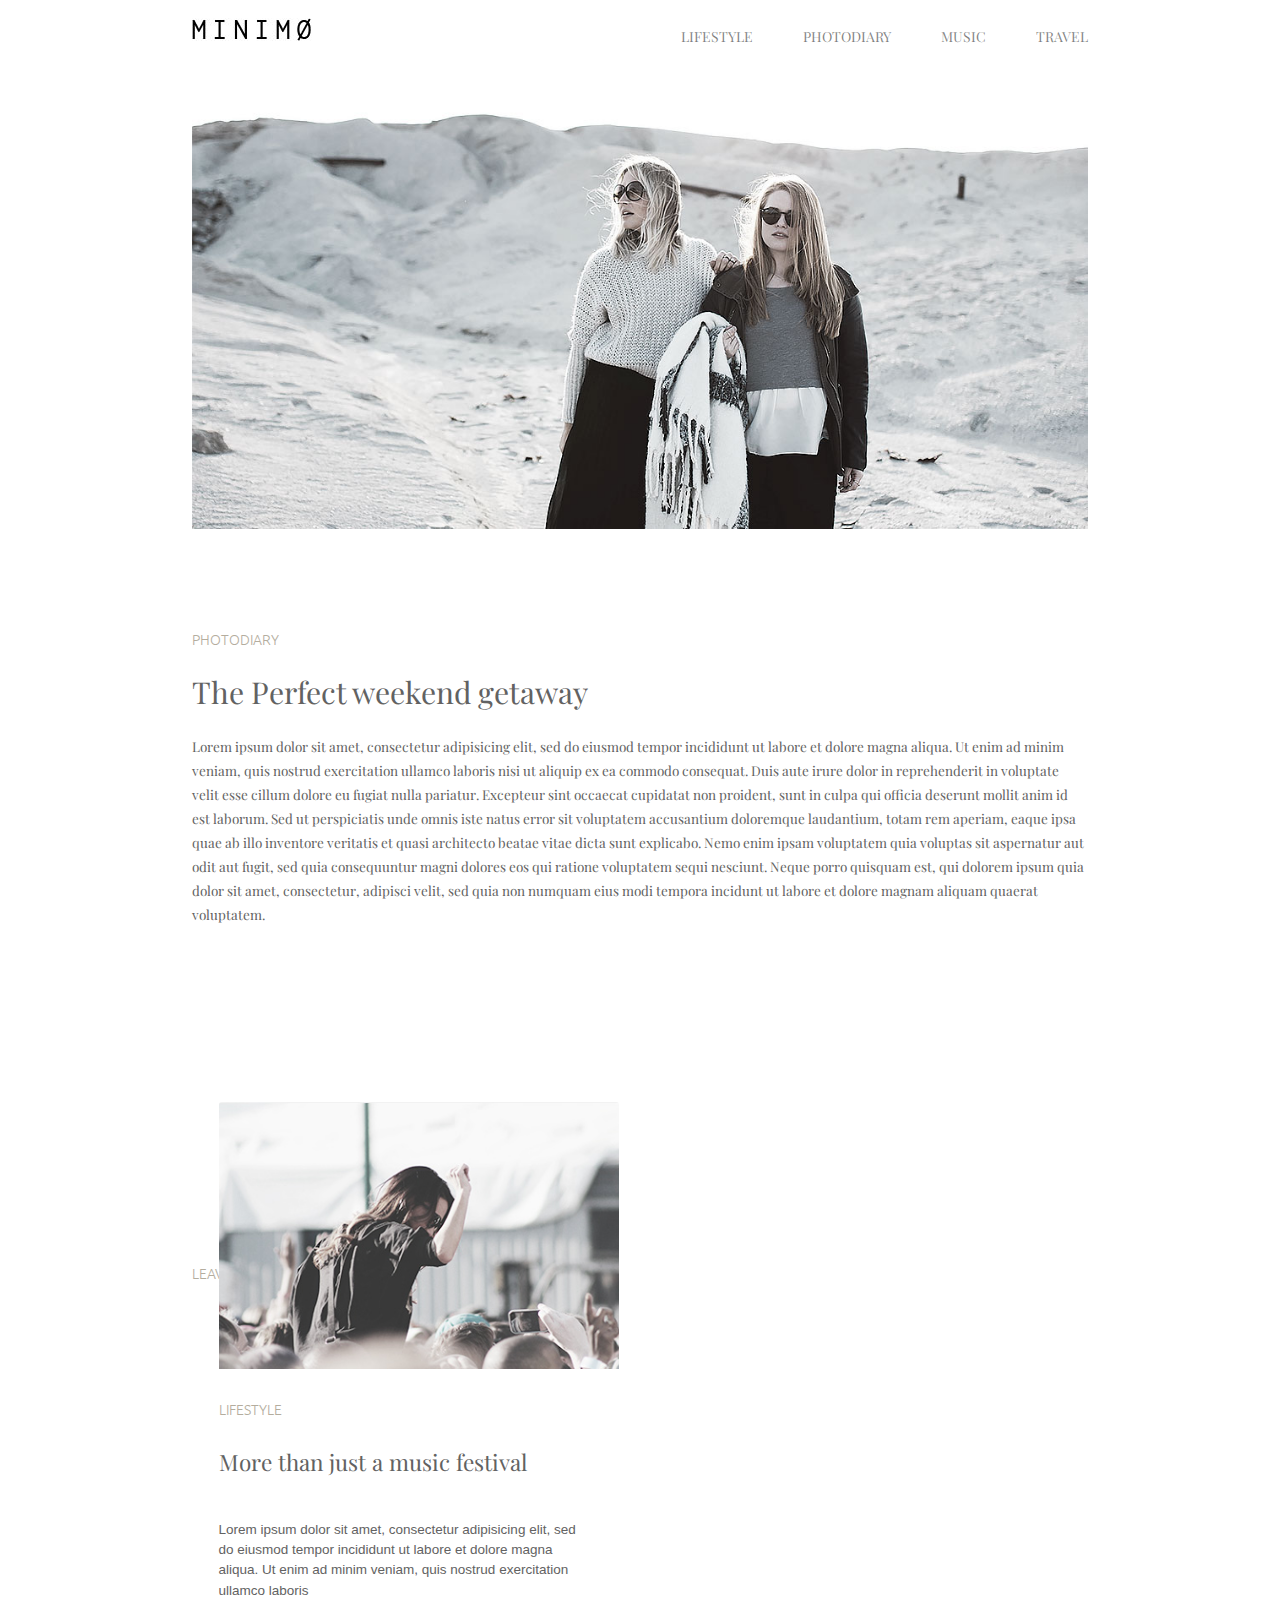
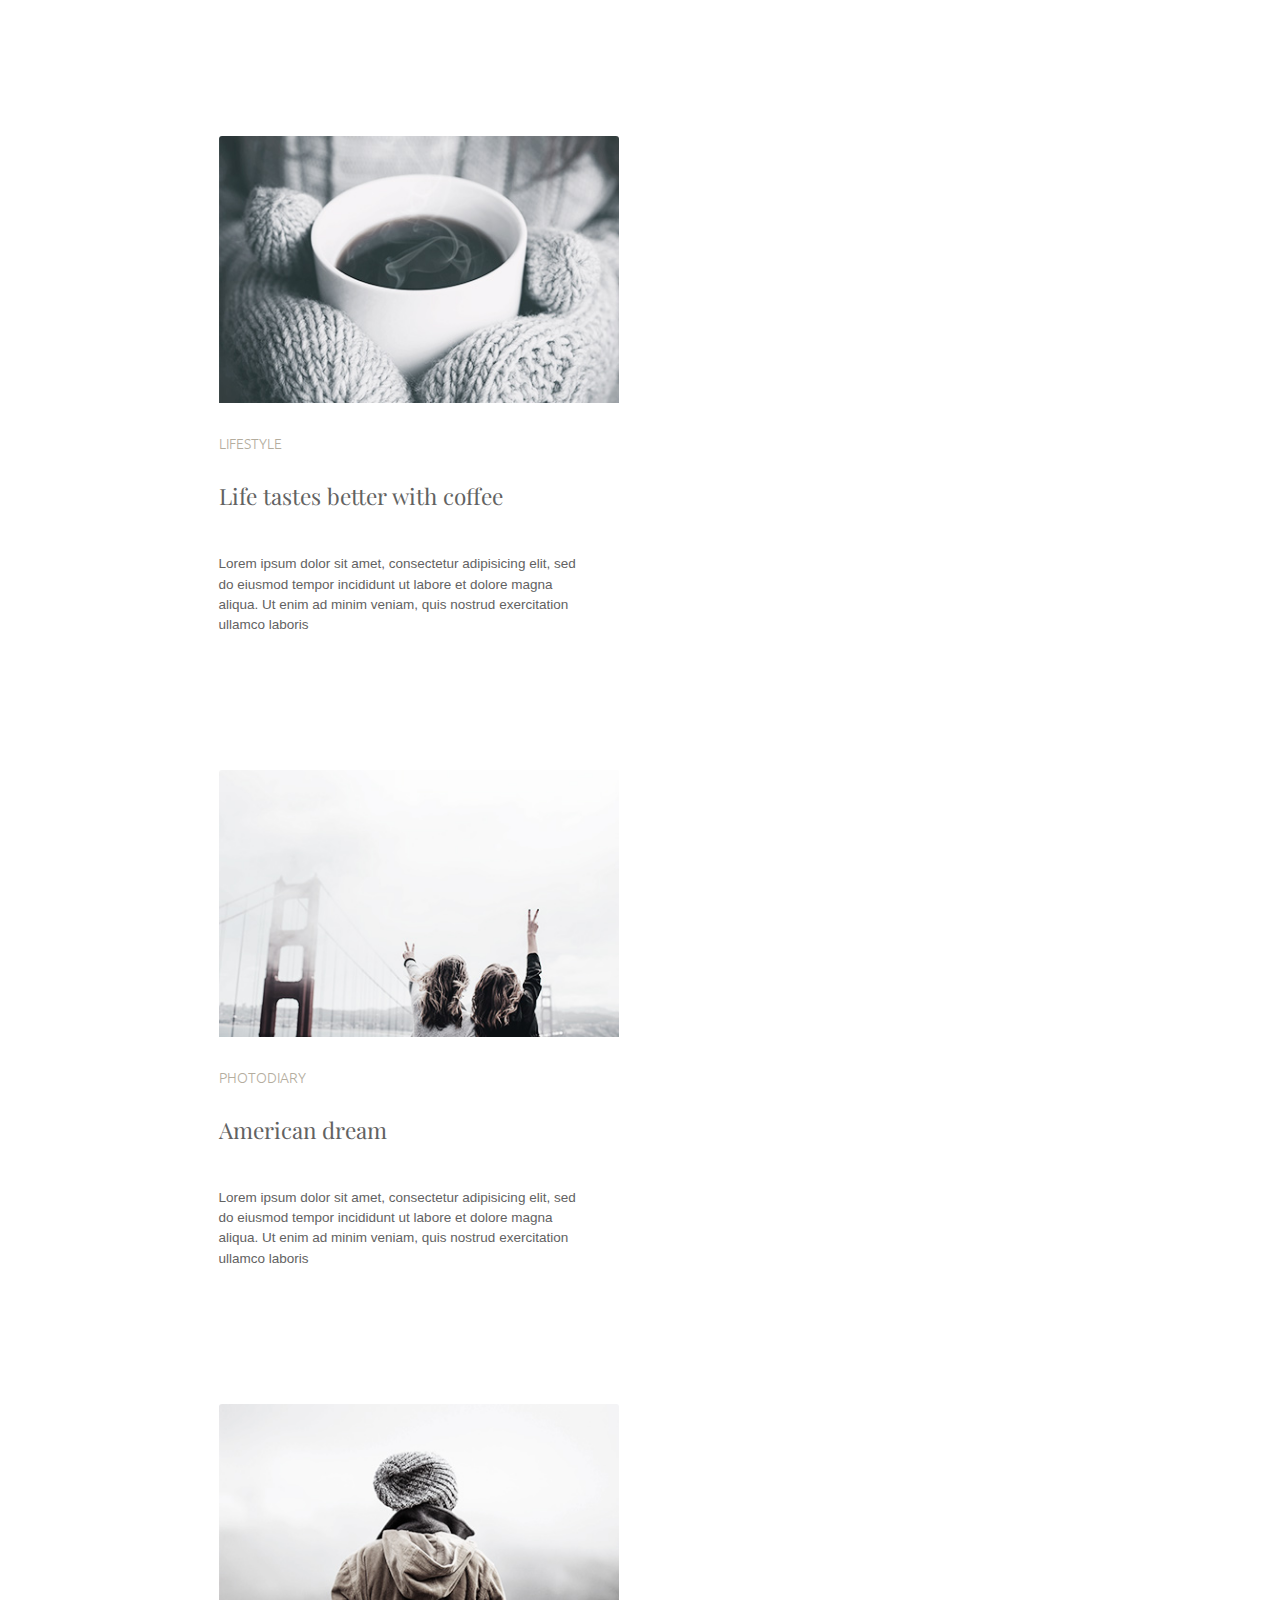
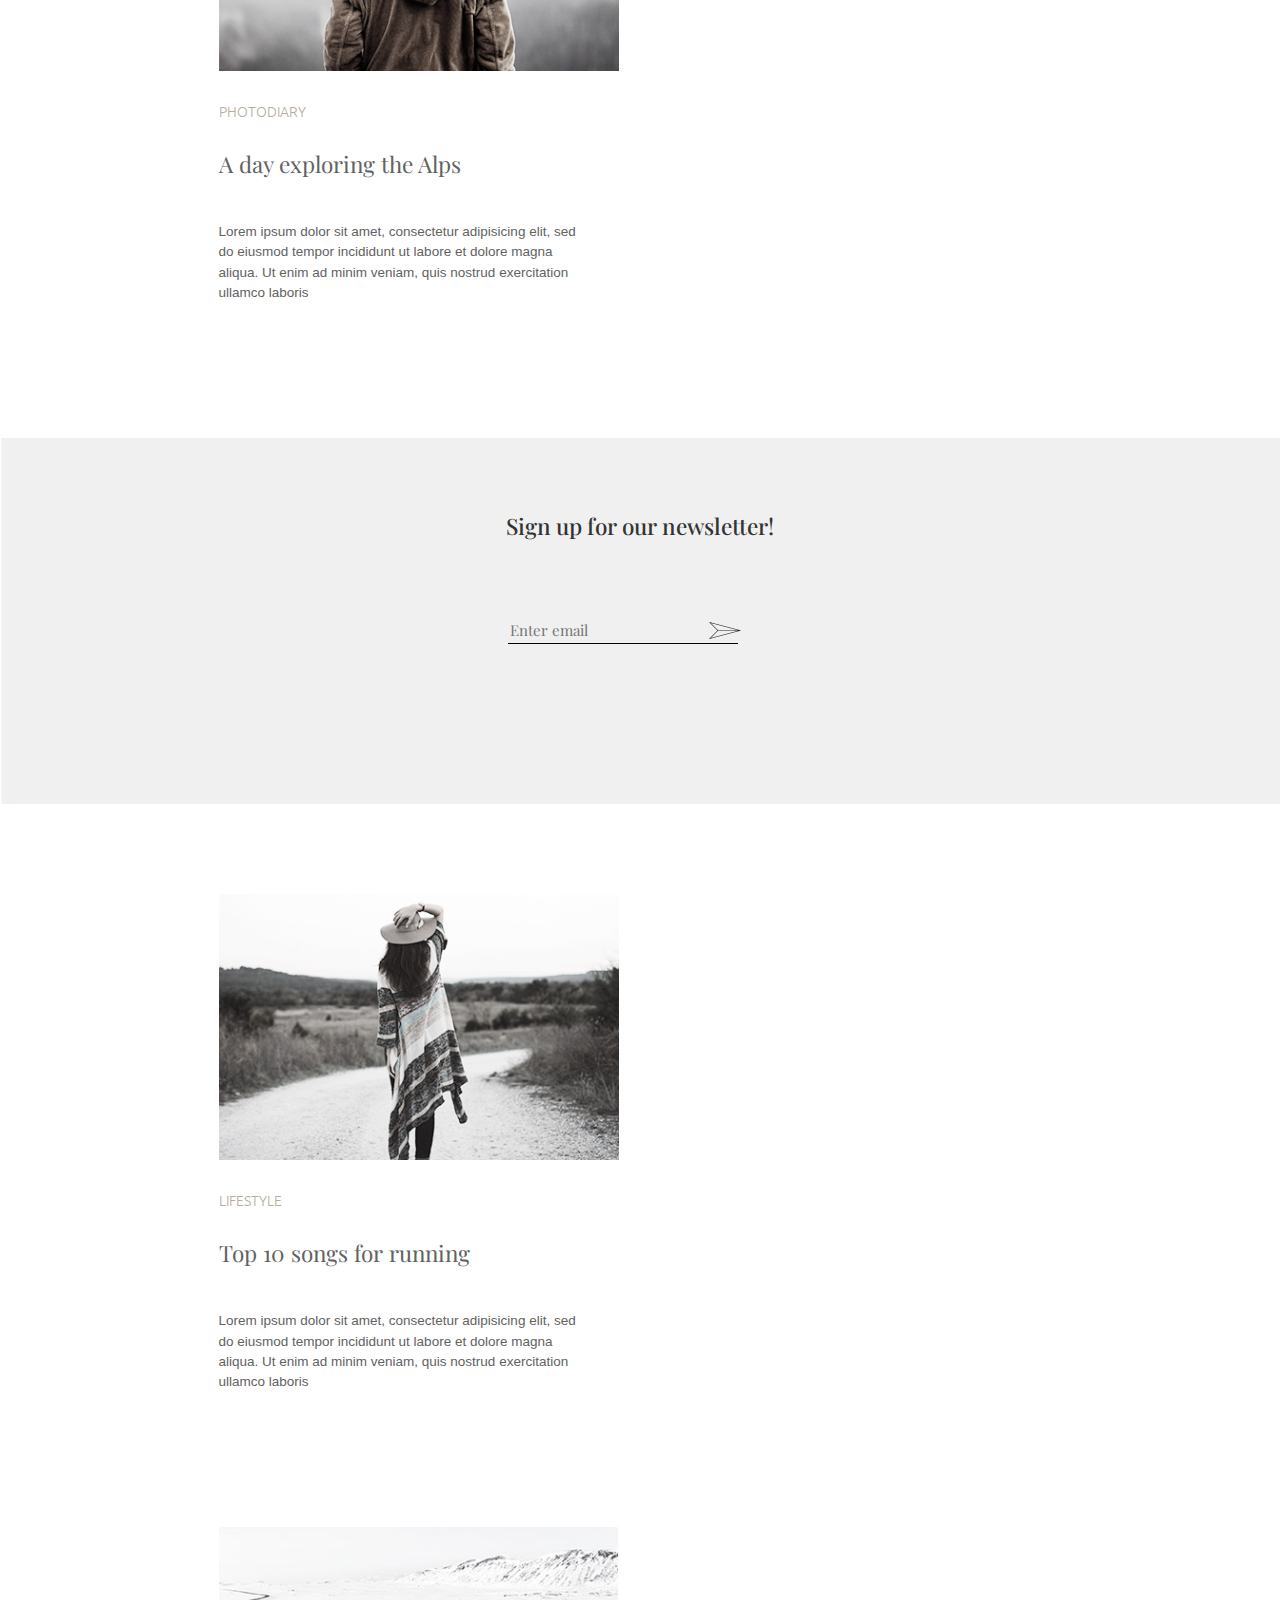
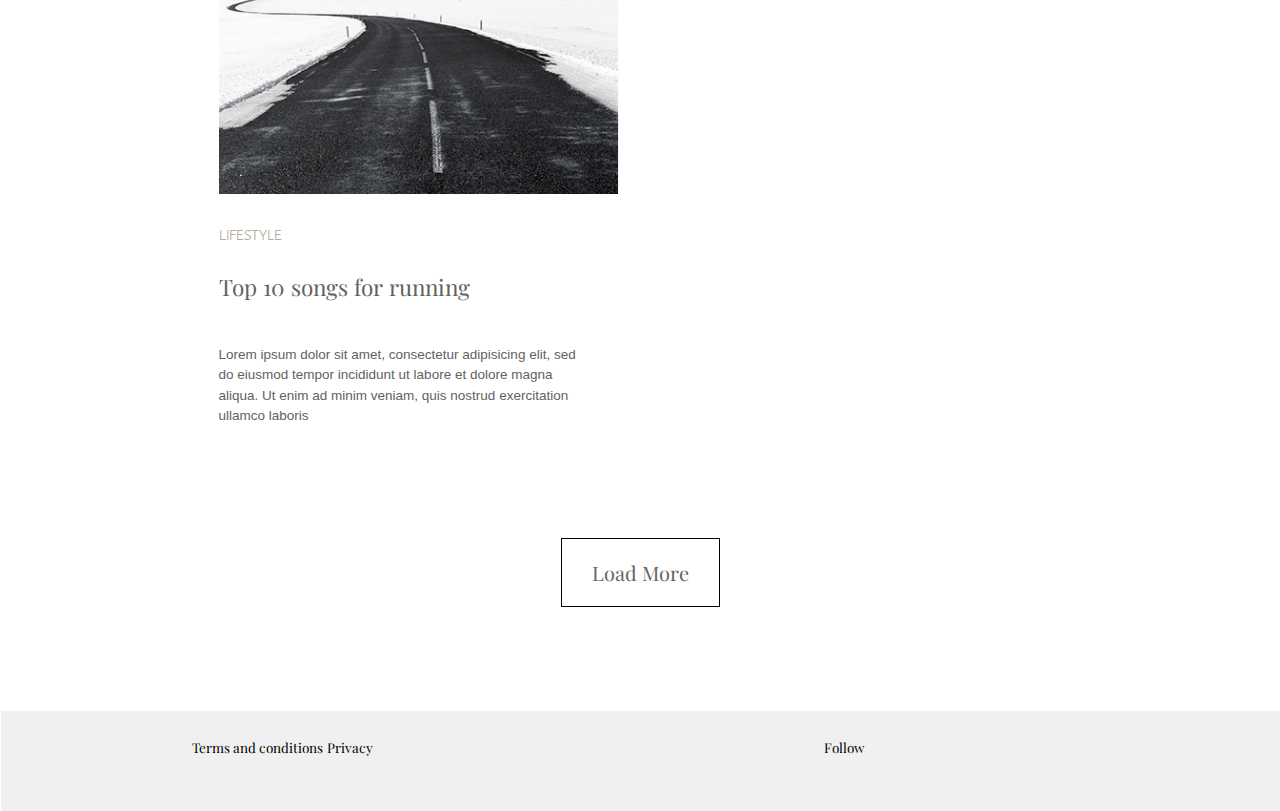
==== index.html @ e14ecf73 "minimo" ====
<!DOCTYPE>
<html>
 <head>
  <meta http-equiv="Content-Type" content="text/html; charset=utf-8">
  <meta name="viewport" content="width=device-width, initial-scale=1, user-scalable=no">
  <link rel="stylesheet" href="https://stackpath.bootstrapcdn.com/bootstrap/4.3.1/css/bootstrap.min.css" integrity="sha384-ggOyR0iXCbMQv3Xipma34MD+dH/1fQ784/j6cY/iJTQUOhcWr7x9JvoRxT2MZw1T" crossorigin="anonymous">
  <link href="https://fonts.googleapis.com/css?family=Inconsolata:400,700|Playfair+Display:400,400i,700,900|Ubuntu:400,700&display=swap&subset=latin-ext" rel="stylesheet">
  <link rel="stylesheet" href="https://use.fontawesome.com/releases/v5.3.1/css/all.css" integrity="sha384-mzrmE5qonljUremFsqc01SB46JvROS7bZs3IO2EmfFsd15uHvIt+Y8vEf7N7fWAU" crossorigin="anonymous">
  <link rel="stylesheet" href="minimo.css" type="text/css">
  <title>MINIMO</title>
 </head>
 <body>
	<!--===================================  -->
	<!-- NAVBAR -->
	<!--===================================  -->
 <div class="container">
	<nav class="navbar navbar-expand-lg navbar-light">
		<a href="./index.html"><img src="images/logo.jpg" class="logo"></a>
		<button class="navbar-toggler" type="button" data-toggle="collapse" data-target="#navbarSupportedContent" aria-controls="navbarSupportedContent" aria-expanded="false" aria-label="Toggle navigation">
			<span class="navbar-toggler-icon"></span>
		</button>	
		<div class="collapse navbar-collapse  justify-content-end" id="navbarSupportedContent">
			<ul class="navbar-nav">
				<li class="nav-item">
					<a class="nav-link" href="./post.html">Lifestyle</a>
				</li>
				<li class="nav-item">
					<a class="nav-link" href="#">Photodiary</a>
				</li>
				<li class="nav-item">
					<a class="nav-link" href="#">Music</a>
				</li>
				<li class="nav-item">
					<a class="nav-link" href="#">Travel</a>
				</li>
			</ul>
		</div>
	</nav>
</div>

 	<!--===================================  -->
	<!-- MAIN ARTICLE -->
	<!--===================================  -->
	<div class="container">
		<img src="images/intro.jpg" id="introImage">
	 <div class="row">
		<div class="col-lg-12">
			<div class="article_link">
					<a href="#" >photodiary</a>
			</div>
			<div>
				<h2>The Perfect weekend getaway</h2>
			<br>
			<p class="article_content text-break">Lorem ipsum dolor sit amet, consectetur adipisicing elit, sed do eiusmod tempor incididunt ut labore et dolore magna aliqua. Ut enim ad minim veniam, quis nostrud exercitation ullamco laboris nisi ut aliquip ex ea commodo consequat. Duis aute irure dolor in reprehenderit in voluptate velit esse cillum dolore eu fugiat nulla pariatur. Excepteur sint occaecat cupidatat non proident, sunt in culpa qui officia deserunt mollit anim id est laborum. Sed ut perspiciatis unde omnis iste natus error sit voluptatem accusantium doloremque laudantium, totam rem aperiam, eaque ipsa quae ab illo inventore veritatis et quasi architecto beatae vitae dicta sunt explicabo. Nemo enim ipsam voluptatem quia voluptas sit aspernatur aut odit aut fugit, sed quia consequuntur magni dolores eos qui ratione voluptatem sequi nesciunt. Neque porro quisquam est, qui dolorem ipsum quia dolor sit amet, consectetur, adipisci velit, sed quia non numquam eius modi tempora incidunt ut labore et dolore magnam aliquam quaerat voluptatem.</p>
			</div>
			<div id="commentLink">
				<a href="#" class="article_link">Leave a comment</a>
			</div>
		</div>
	 </div>

		<!--===================================  -->
		<!-- CARDS ROW 1-->
		<!--===================================  -->
		<div class="row">
		<div class="col-md-6 col-sm-12 col-xs-12">
			<div class="card" style="width: 25rem;">
			  <img src="images/1.jpg" class="card-img-top" alt="...">
			  <div class="card-body">
				<a href="#" class="card_link">Lifestyle</a>
				<h5 class="card-title">More than just a music festival </h5>
				<p class="card-text">Lorem ipsum dolor sit amet, consectetur adipisicing elit, sed do eiusmod tempor incididunt ut labore et dolore magna aliqua. Ut enim ad minim veniam, quis nostrud exercitation ullamco laboris</p> 
			  </div>
			</div>
		</div>
		
		<div class="col-md-6 col-sm-12 col-xs-12">
			<div class="card" style="width: 25rem;">
				<img src="images/2.jpg" class="card-img-top" alt="...">
				<div class="card-body">
					<a href="#" class="card_link">lifestyle</a>
					<h5 class="card-title">Life tastes better with coffee </h5>
					<p class="card-text">Lorem ipsum dolor sit amet, consectetur adipisicing elit, sed do eiusmod tempor incididunt ut labore et dolore magna aliqua. Ut enim ad minim veniam, quis nostrud exercitation ullamco laboris</p> 
			  </div>
			</div>
		</div>
		
		<div class="col-md-6 col-sm-12 col-xs-12">
			<div class="card" style="width: 25rem;">
			  <img src="images/3.jpg" class="card-img-top" alt="...">
			  <div class="card-body">
				<a href="#" class="card_link">Photodiary</a>
				<h5 class="card-title">American dream</h5>
				<p class="card-text">Lorem ipsum dolor sit amet, consectetur adipisicing elit, sed do eiusmod tempor incididunt ut labore et dolore magna aliqua. Ut enim ad minim veniam, quis nostrud exercitation ullamco laboris</p> 
			  </div>
			</div>
		</div>
		
		<div class="col-md-6 col-sm-12 col-xs-12">
			<div class="card" style="width: 25rem;">
				<img src="images/4.jpg" class="card-img-top" alt="...">
				<div class="card-body">
					<a href="#" class="card_link">Photodiary</a>
					<h5 class="card-title">A day exploring the Alps </h5>
					<p class="card-text">Lorem ipsum dolor sit amet, consectetur adipisicing elit, sed do eiusmod tempor incididunt ut labore et dolore magna aliqua. Ut enim ad minim veniam, quis nostrud exercitation ullamco laboris</p> 
			  </div>
			</div>
		</div>
	 </div>
	</div>

	<!--===================================  -->
	<!-- NEWSLETTER -->
	<!--===================================  -->
	<div class="after_card">
		<div class="container">
				<h3>Sign up for our newsletter!</h3>
				<form action="">
					<input type="email" class="form-sign-up" aria-describedby="emailHelp" placeholder="Enter email">
					<button></button>
				</form>
			</div>
		</div>
	</div>

	<!--===================================  -->
	<!-- CARDS ROW 2 -->
	<!--===================================  -->
	<div class="container">
		<div class="row">
			<div class="col-md-6 col-sm-12">
					<div class="card" style="width: 25rem;">
						<img src="images/5.jpg" class="card-img-top" alt="...">
						<div class="card-body">
							<a href="#" class="card_link">Lifestyle</a>
							<h5 class="card-title">Top 10 songs for running </h5>
							<p class="card-text">Lorem ipsum dolor sit amet, consectetur adipisicing elit, sed do eiusmod tempor incididunt ut labore et dolore magna aliqua. Ut enim ad minim veniam, quis nostrud exercitation ullamco laboris</p> 
						</div>
					</div>
			</div>

			<div class="col-md-6 col-sm-12">
					<div class="card" style="width: 25rem;">
						<img src="images/6.jpg" class="card-img-top" alt="...">
						<div class="card-body">
							<a href="#" class="card_link">Lifestyle</a>
							<h5 class="card-title">Top 10 songs for running </h5>
							<p class="card-text">Lorem ipsum dolor sit amet, consectetur adipisicing elit, sed do eiusmod tempor incididunt ut labore et dolore magna aliqua. Ut enim ad minim veniam, quis nostrud exercitation ullamco laboris</p> 
						</div>
					</div>
			</div>
		</div>
		<div class="load-more-btn">
				<a href="#">Load More</a>
		</div>
	</div>

	<!--===================================  -->
	<!-- FOOTER -->
	<!--===================================  -->
	<footer>
		<div class="container d-flex justify-content-between">
			<div class="terms-info d-flex align-items-baseline justify-content-start">
					<ul>
						<li><a href="#" class="footer-link">Terms and conditions</a></li>
						<li><a href="#" class="footer-link">Privacy</a></li>
					</ul>
			</div>
			<div class="social-media d-flex align-items-baseline justify-content-center">
				<p class="mr-3">Follow</p>
				<ul>
					<li>
						<a href="#" class="footer-link mr-2">
							<i class="fab fa-facebook-f"></i>
						</a>
					</li>
					<li>
						<a href="#" class="footer-link mr-2">
							<i class="fab fa-twitter"></i>
						</a>
					</li>
					<li>
						<a href="#" class="footer-link">
							<i class="fab fa-instagram"></i>
						</a>
					</li>
				</ul>
			</div>
		</div>
	</footer>
	<script src="https://code.jquery.com/jquery-3.3.1.slim.min.js" integrity="sha384-q8i/X+965DzO0rT7abK41JStQIAqVgRVzpbzo5smXKp4YfRvH+8abtTE1Pi6jizo" crossorigin="anonymous"></script>
<script src="https://cdnjs.cloudflare.com/ajax/libs/popper.js/1.14.7/umd/popper.min.js" integrity="sha384-UO2eT0CpHqdSJQ6hJty5KVphtPhzWj9WO1clHTMGa3JDZwrnQq4sF86dIHNDz0W1" crossorigin="anonymous"></script>
<script src="https://stackpath.bootstrapcdn.com/bootstrap/4.3.1/js/bootstrap.min.js" integrity="sha384-JjSmVgyd0p3pXB1rRibZUAYoIIy6OrQ6VrjIEaFf/nJGzIxFDsf4x0xIM+B07jRM" crossorigin="anonymous"></script>
</body>
</html>
---- minimo.css ----
/* ============================= */
/* GENERALS */
/* ============================ */
body {
	font-size: 15px;
}
a {
	color: #b4ad9e;
}

a:hover {
	text-decoration: none;
	color: #b4ad9e;
}

.col-md-6 {
	box-sizing: border-box;
	display: flex;
	justify-content: safe center;
	margin: 0 10px;
}

.container {
	max-width: 70%;
	padding: 0;
}

/* ============================= */
/* NAVBAR */
/* ============================ */
.navbar {
	width: 100%;
}
.nav-link {
	padding: 10px 0 0 0;
	width: auto;
	height: auto;
	font-size: 14px;
	line-height: 24px;
	color: #626262;
	font-family: "Playfair Display";
	font-weight: 400;
	text-align: center;
	text-transform: uppercase;
}

.navbar-expand-lg .navbar-nav .nav-link {
	padding-right: 0;
	padding-left: 0;
}

.navbar-expand-lg .navbar-nav {
	padding-top: 15px;
	justify-content: space-around;
	margin-right: -50px;
}

.navbar-expand-lg {
	padding: 0;
}

.logo {
	margin: 10px 0 0 0;
}

.nav-item {
	margin-right: 50px;
}

.navbar-toggler {
	margin-top: 10px;
}

/* ============================= */
/* INTRO BLOCK */
/* ============================ */

#introImage {
	margin-top: 50px;
	width: 100%;
	margin-bottom: 100px;
}

#commentLink {
	margin: 55px 0 100px 0;
}

div:nth-of-type(2) > h2 {
	font-size: 30px;
	line-height: 24px;
	color: #626262;
	font-family: "Playfair Display";
	font-weight: 400;
}

.article_link {
	font-size: 14px;
	font-family: "Ubuntu";
	font-weight: 300;
	text-transform: uppercase;
	margin-bottom: 30px;
}

.article_link h2 {
	font-size: 1.5em;
}
.article_content {
	width: 100%;
	height: 100%;
	font-size: .9em;
	line-height: 24px;
	color: #626262;
	font-family: "Playfair Display";
	font-weight: 400;
}

/* ============================= */
/* CARDS */
/* ============================ */

.card {
	border: none;
	margin-bottom: 135px;
}

.card p {
	font-style: "Playfair Display";
	font-weight: 400;
	color: #626262;
	font-size: 0.9em;
}

.card-body {
	padding: 30px 25px 0 0;
}

.card h5 {
	margin: 25px 0 40px 0;
	font-size: 1.5em;
	line-height: 35px;
	color: #626262;
	font-family: "Playfair Display";
	font-weight: 400;
}

.card_link {
	font-size: 14px;
	font-family: "Ubuntu";
	font-weight: 300;
	text-transform: uppercase;
	margin-bottom: 30px;
}

.col-md-6,
.col-sm-12,
.col-xs-12 {
	max-width: 90%;
	padding: 0;
}

/* ============================= */
/* SIGN UP */
/* ============================ */
.after_card {
	z-index: -1001;
	color: #333333;
	font-family: "Playfair Display";
	font-weight: 400;
	width: 100%;
	background: url("images/formbg.jpg") no-repeat;
	background-size: cover;
	padding: 75px 0;
	text-align: center;
	margin-bottom: 90px;
}

.after_card h3 {
	font-size: 1.5em;
}

.form-sign-up {
	background: url("images/formbg.jpg")center;
	border: none;
	border-radius: 0;
	border-bottom: solid 1px black;
	outline: none;
	width: auto;
	max-width: 50vw;
	padding-right: 35px;
	margin: 70px 0;
	font-weight: 400;
	line-height: 1.5;
	color: #495057;
}

.after_card button {
	position: relative;
	border: none;
	background: url("../images/btn.jpg") no-repeat center;
	width: 35px;
	height: 25px;
	outline: none;
	right: 30px;
	padding: 0;
}
.after_card form {
	display: flex;
	flex-direction: row;
	align-items: center;
	justify-content: center;
}
/* ============================= */
/* BUTTON */
/* ============================ */

.load-more-btn {
	font-size: 20px;
	line-height: 24px;
	font-family: "Playfair Display";
	font-weight: 400;
	text-align: center;
	width: 100%;
	height: 150px;
}

.load-more-btn > a {
	color: #666666;
	border: 1px solid black;
	padding: 20px 30px;
}

/* ============================= */
/* FOOTER */
/* ============================ */
footer {
	padding-top: 2%;
	width: 100%;
	height: 100px;
	background: url("images//formbg.jpg") no-repeat;
	background-size: cover;
}
.social-media,
.terms-info {
	width: 100%;
}

.terms-info li,
.social-media li,
.social-media p {
	list-style-type: none;
	display: inline-block;
	font-size: .9em;
	line-height: 20px;
	color: black;
	font-family: "Playfair Display";
	font-weight: 400;
}

.terms-info ul {
	padding: 0;
	margin: 0;
}

.social-media ul {
	padding-top: 30px;
	height: 100%;
	padding: 0;
}

.footer-link {
	color: black;
}

.footer-link:hover {
	color: black;
}

footer a:hover {
	font-size: 15px;
}
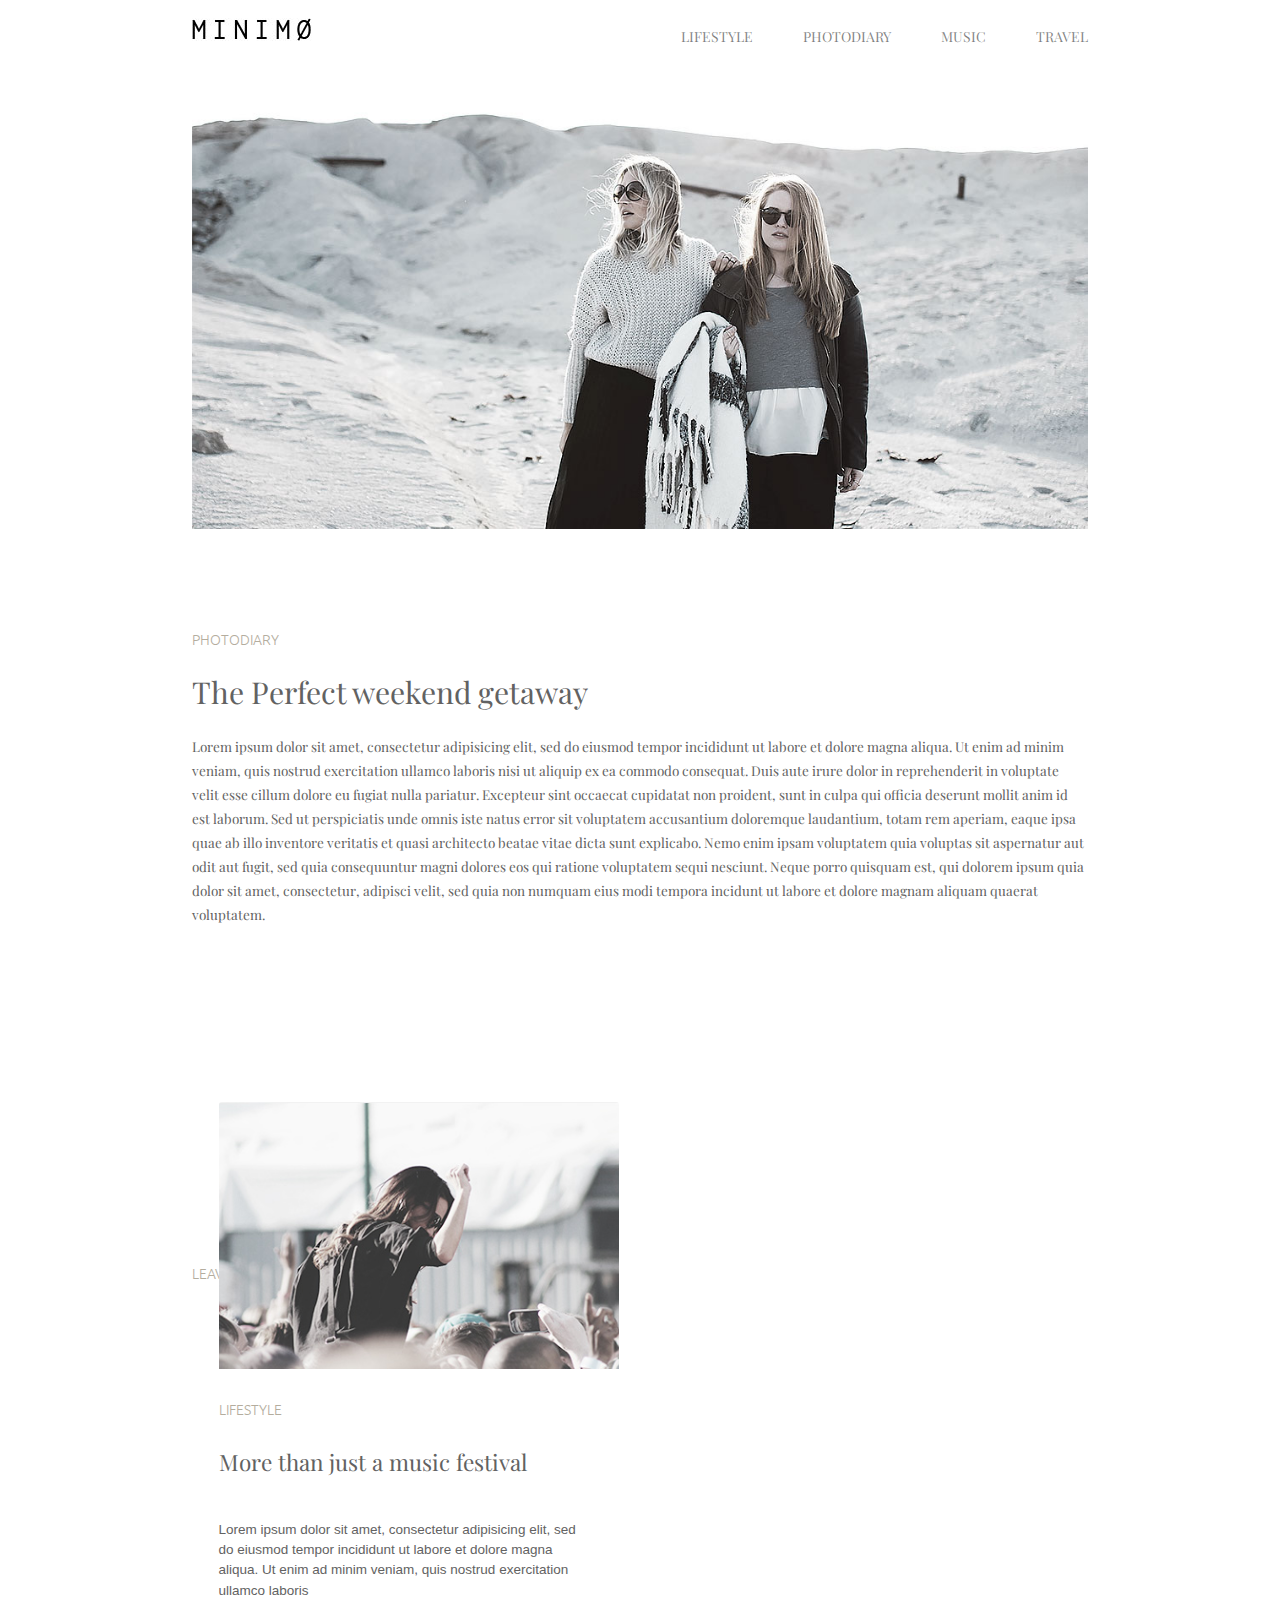
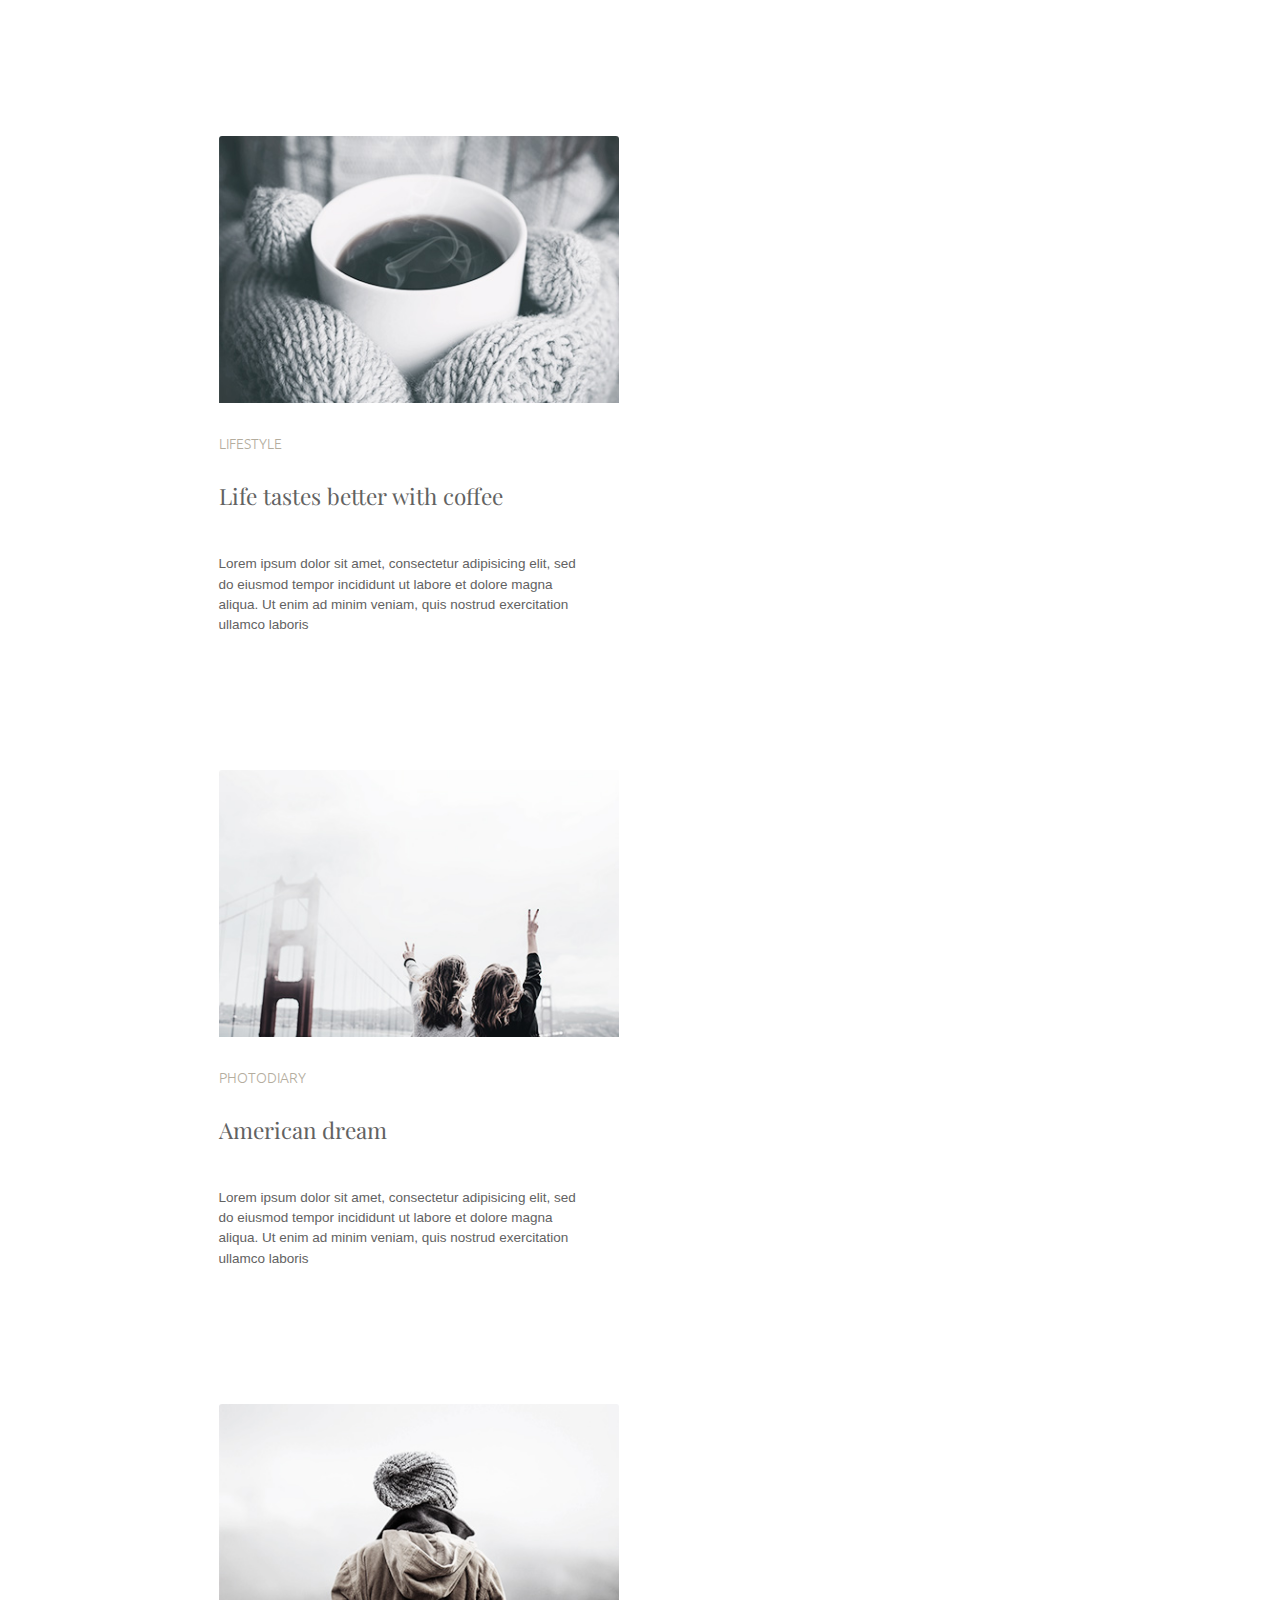
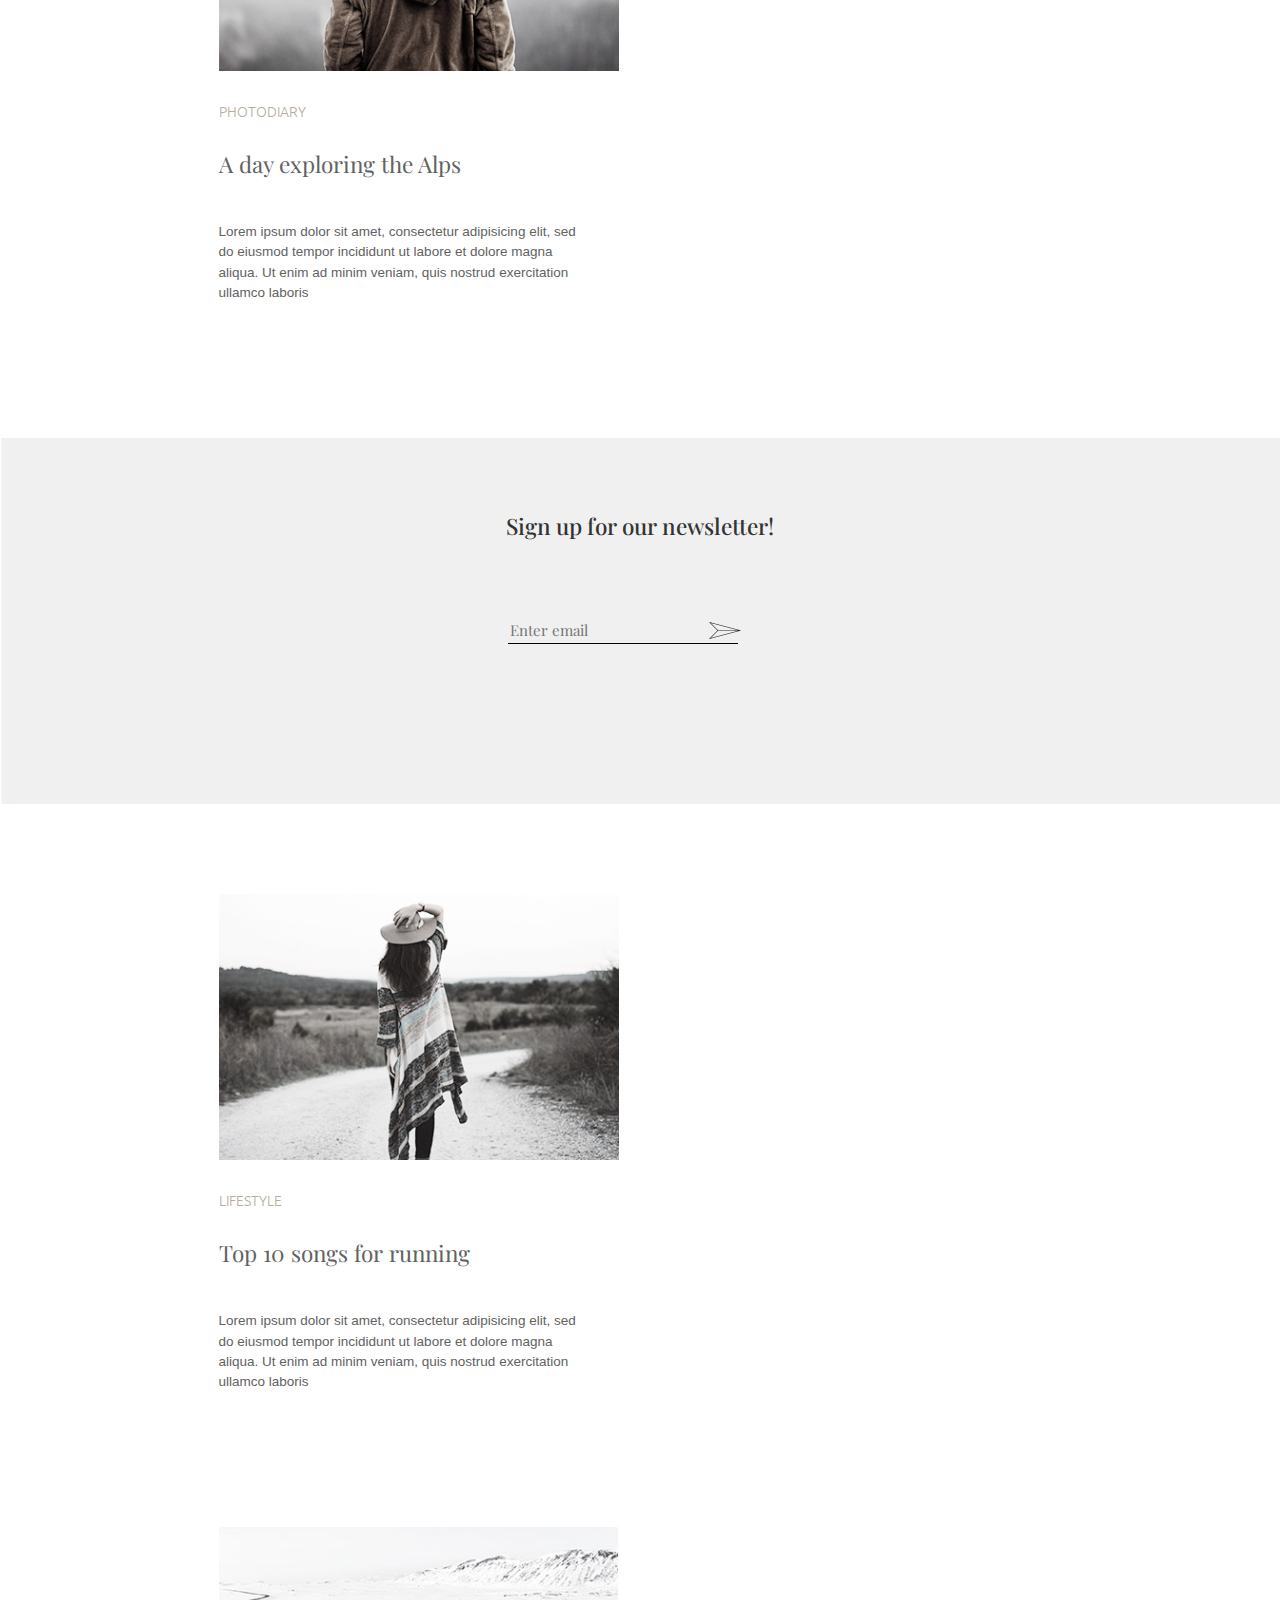
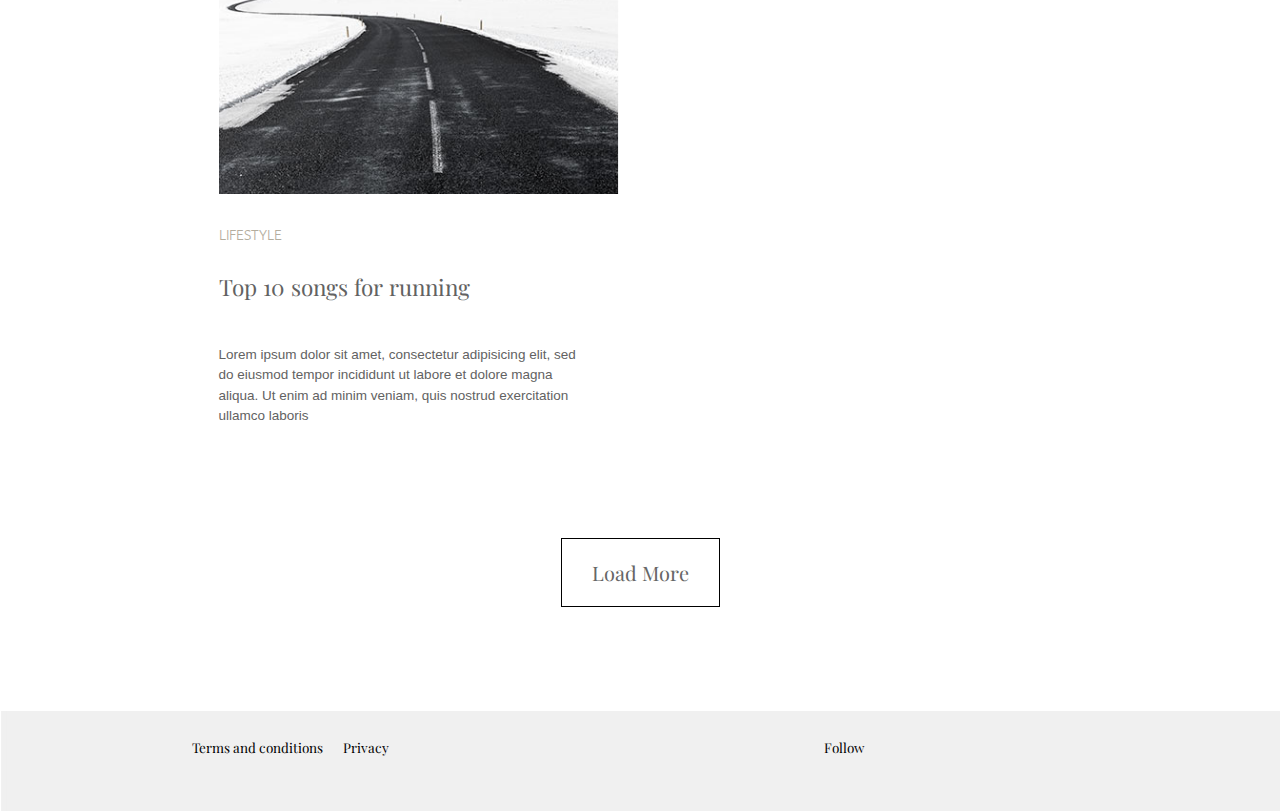
==== commit ee9474aa: "minimo" ====
--- a/index.html
+++ b/index.html
@@ -162,8 +162,8 @@
 		<div class="container d-flex justify-content-between">
 			<div class="terms-info d-flex align-items-baseline justify-content-start">
 					<ul>
-						<li><a href="#" class="footer-link">Terms and conditions</a></li>
-						<li><a href="#" class="footer-link">Privacy</a></li>
+						<li><a href="#" class="footer-link mr-3">Terms and conditions</a></li>
+						<li><a href="#" class="footer-link mr-3">Privacy</a></li>
 					</ul>
 			</div>
 			<div class="social-media d-flex align-items-baseline justify-content-center">
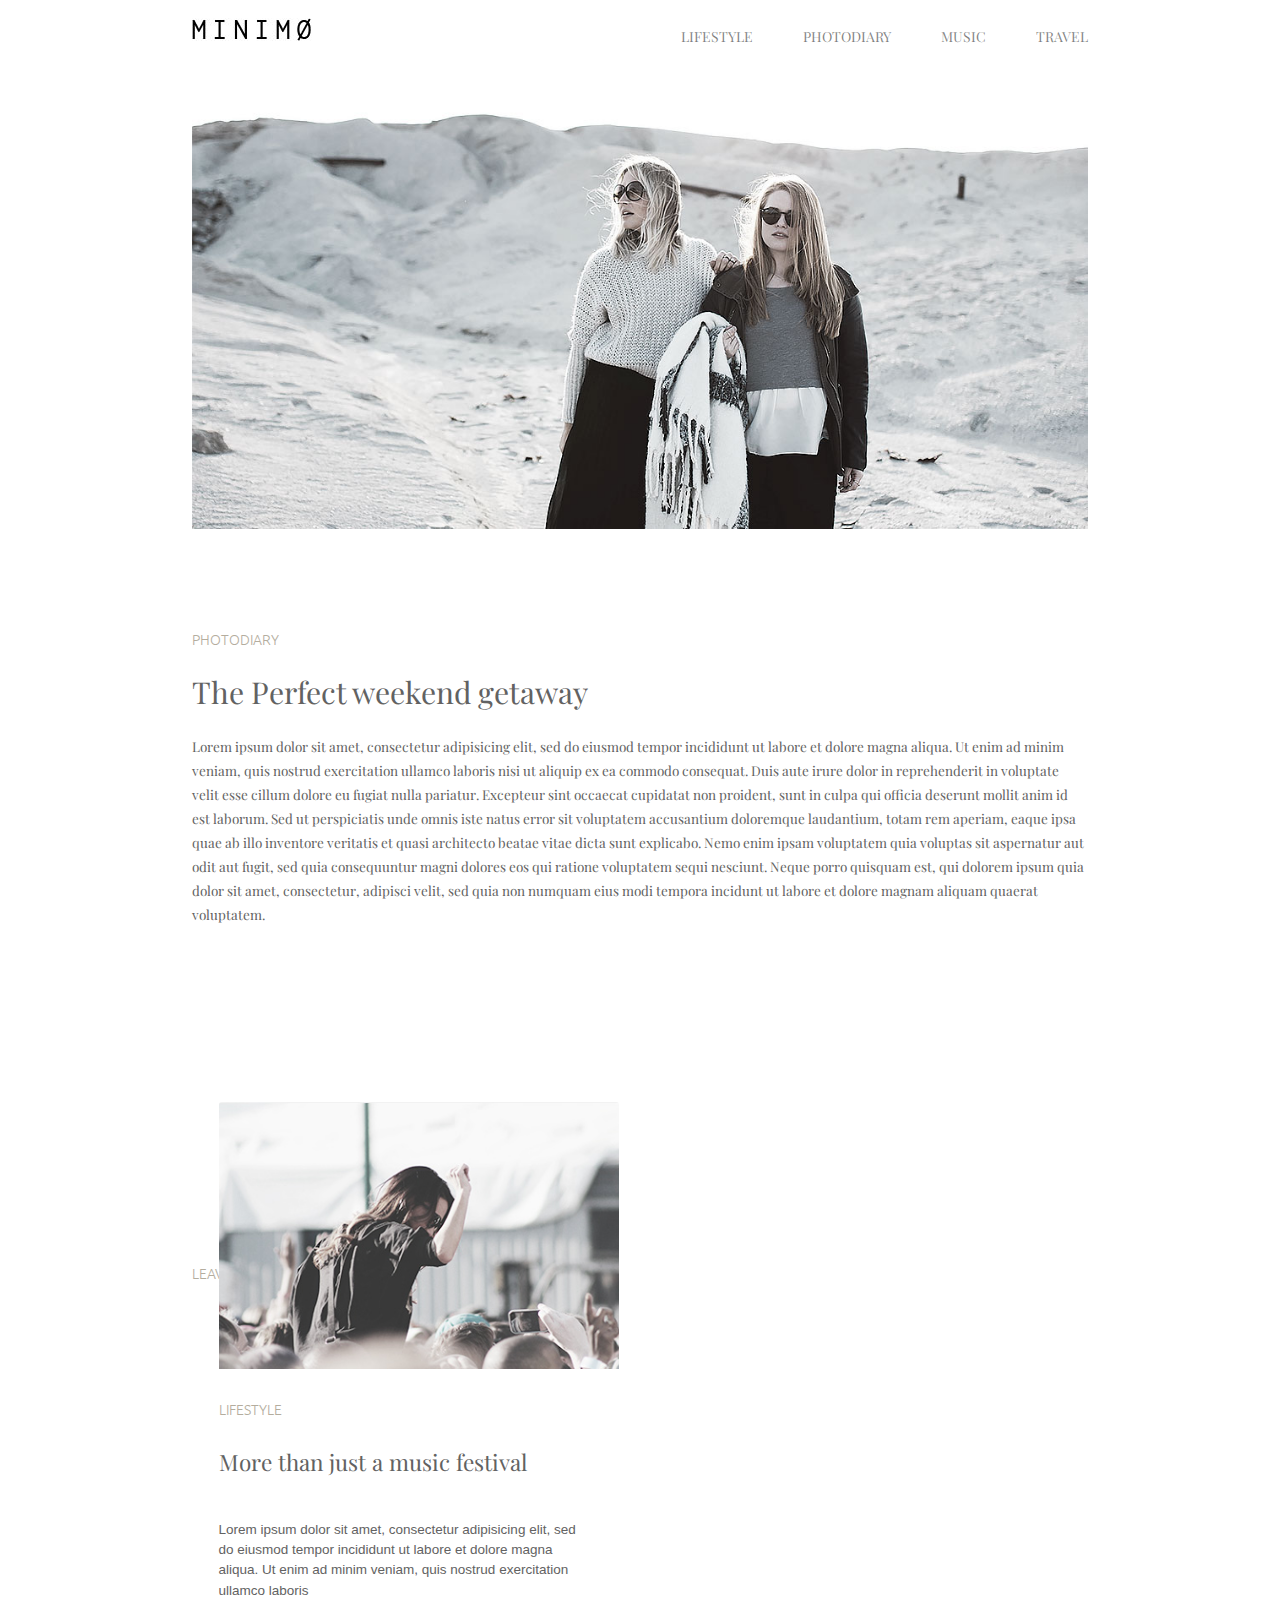
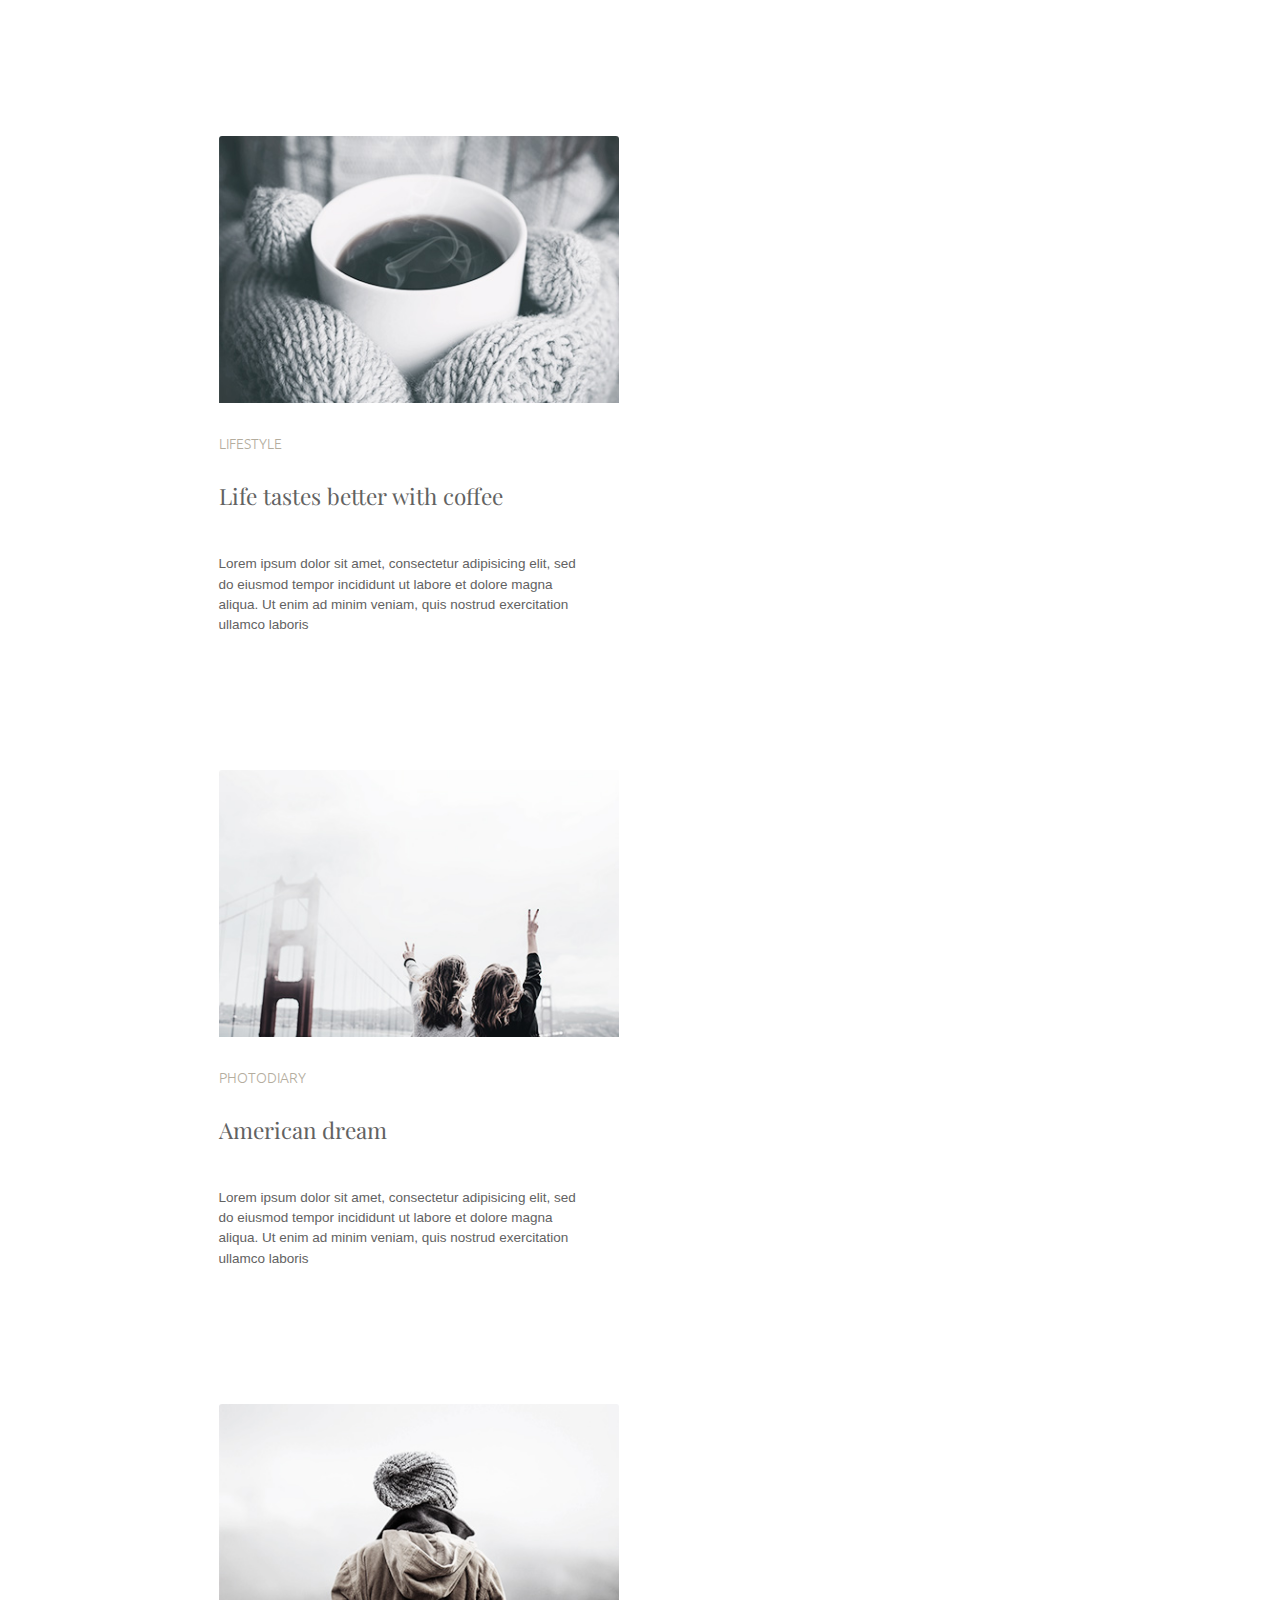
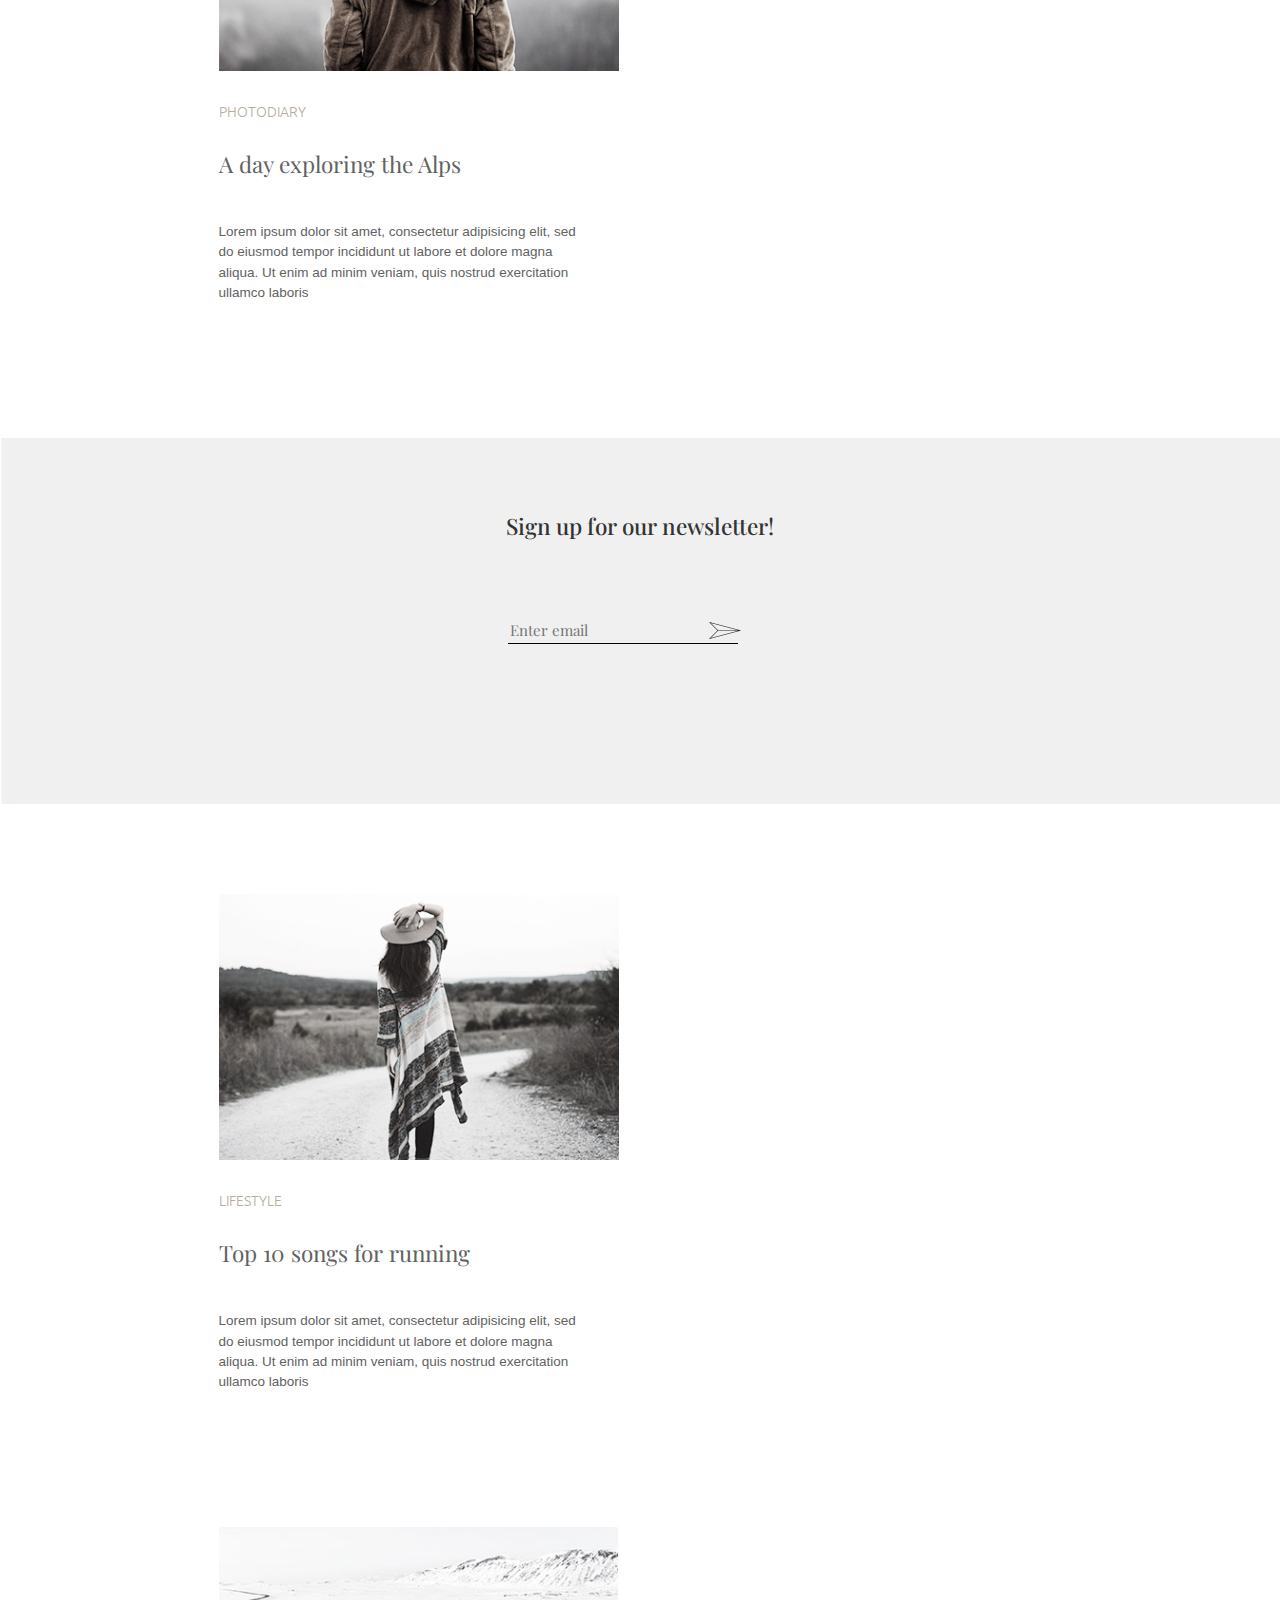
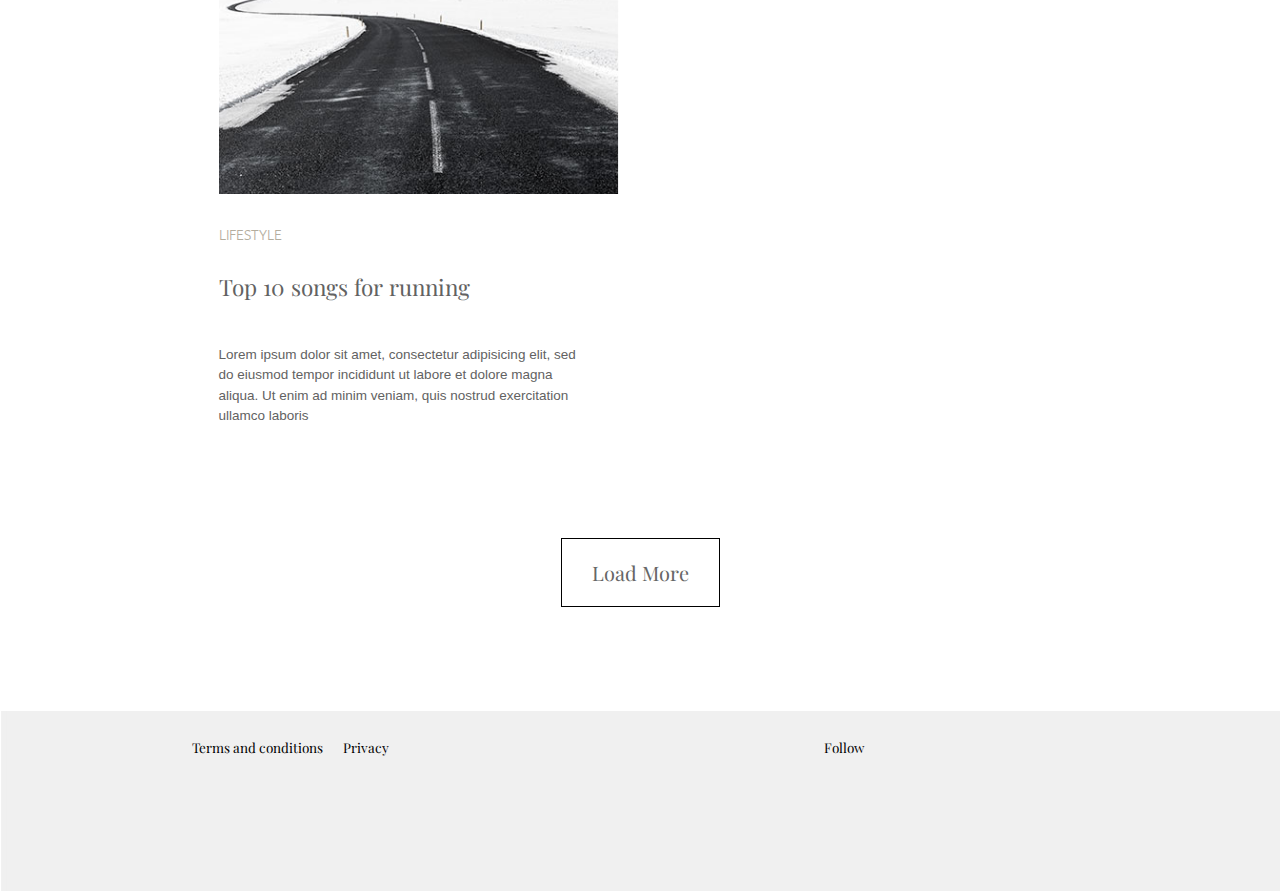
==== commit ba05fec5: "minimo" ====
--- a/index.html
+++ b/index.html
@@ -188,7 +188,7 @@
 			</div>
 		</div>
 	</footer>
-	<script src="https://code.jquery.com/jquery-3.3.1.slim.min.js" integrity="sha384-q8i/X+965DzO0rT7abK41JStQIAqVgRVzpbzo5smXKp4YfRvH+8abtTE1Pi6jizo" crossorigin="anonymous"></script>
+<script src="https://code.jquery.com/jquery-3.3.1.slim.min.js" integrity="sha384-q8i/X+965DzO0rT7abK41JStQIAqVgRVzpbzo5smXKp4YfRvH+8abtTE1Pi6jizo" crossorigin="anonymous"></script>
 <script src="https://cdnjs.cloudflare.com/ajax/libs/popper.js/1.14.7/umd/popper.min.js" integrity="sha384-UO2eT0CpHqdSJQ6hJty5KVphtPhzWj9WO1clHTMGa3JDZwrnQq4sF86dIHNDz0W1" crossorigin="anonymous"></script>
 <script src="https://stackpath.bootstrapcdn.com/bootstrap/4.3.1/js/bootstrap.min.js" integrity="sha384-JjSmVgyd0p3pXB1rRibZUAYoIIy6OrQ6VrjIEaFf/nJGzIxFDsf4x0xIM+B07jRM" crossorigin="anonymous"></script>
 </body>
--- a/minimo.css
+++ b/minimo.css
@@ -235,7 +235,7 @@
 footer {
 	padding-top: 2%;
 	width: 100%;
-	height: 100px;
+	height: 20vh;
 	background: url("images//formbg.jpg") no-repeat;
 	background-size: cover;
 }
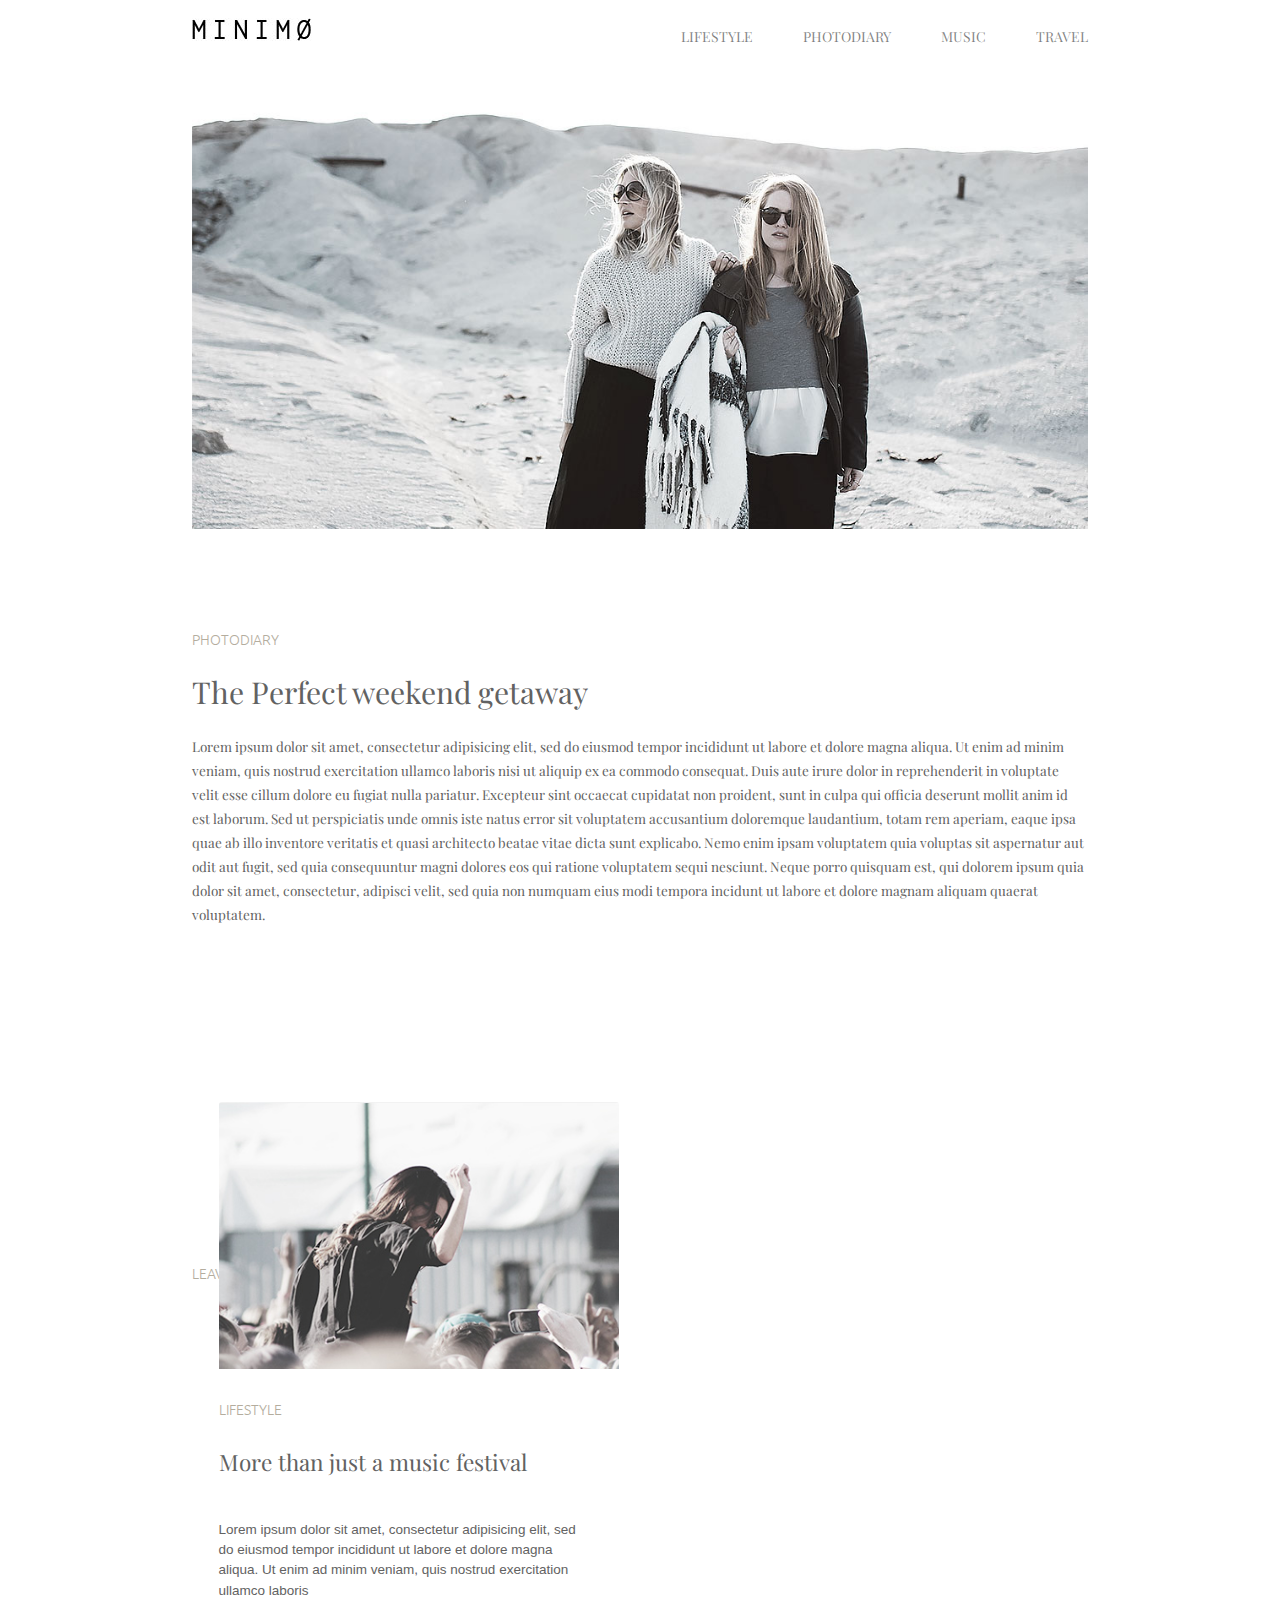
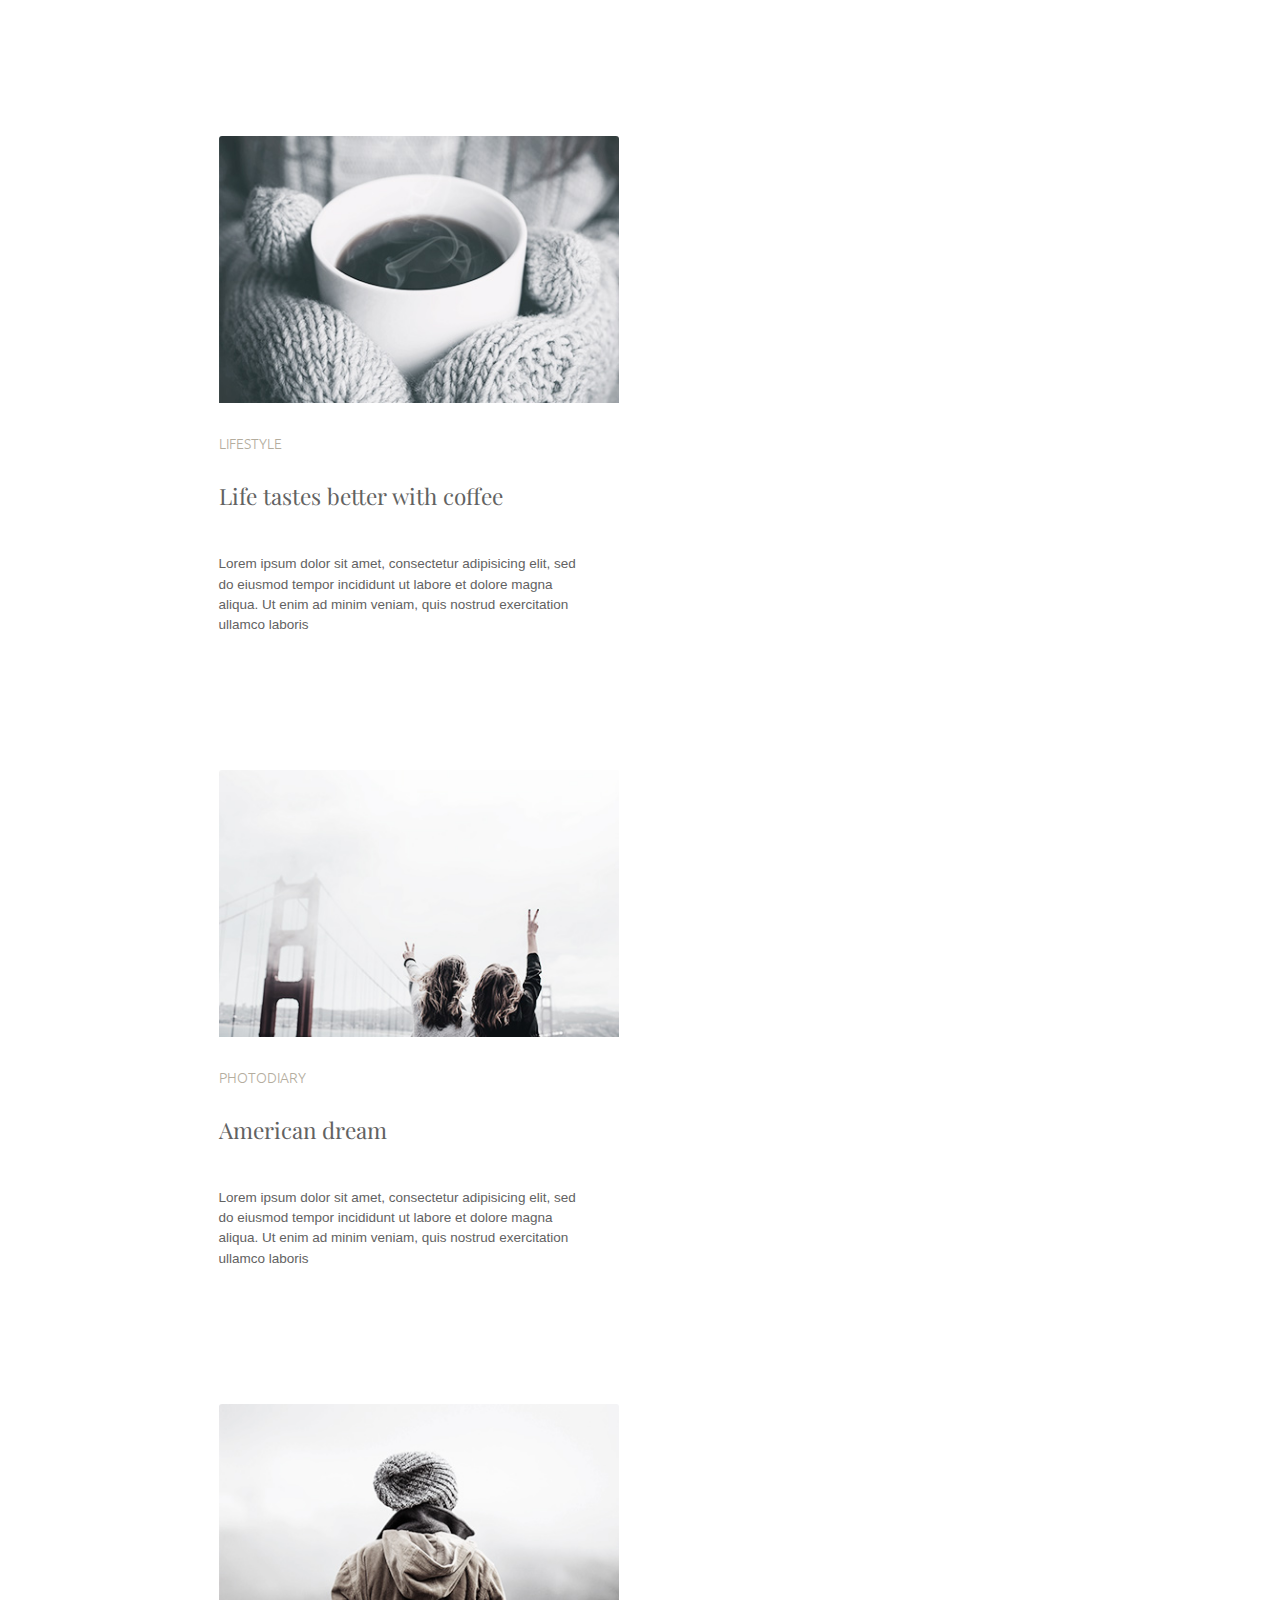
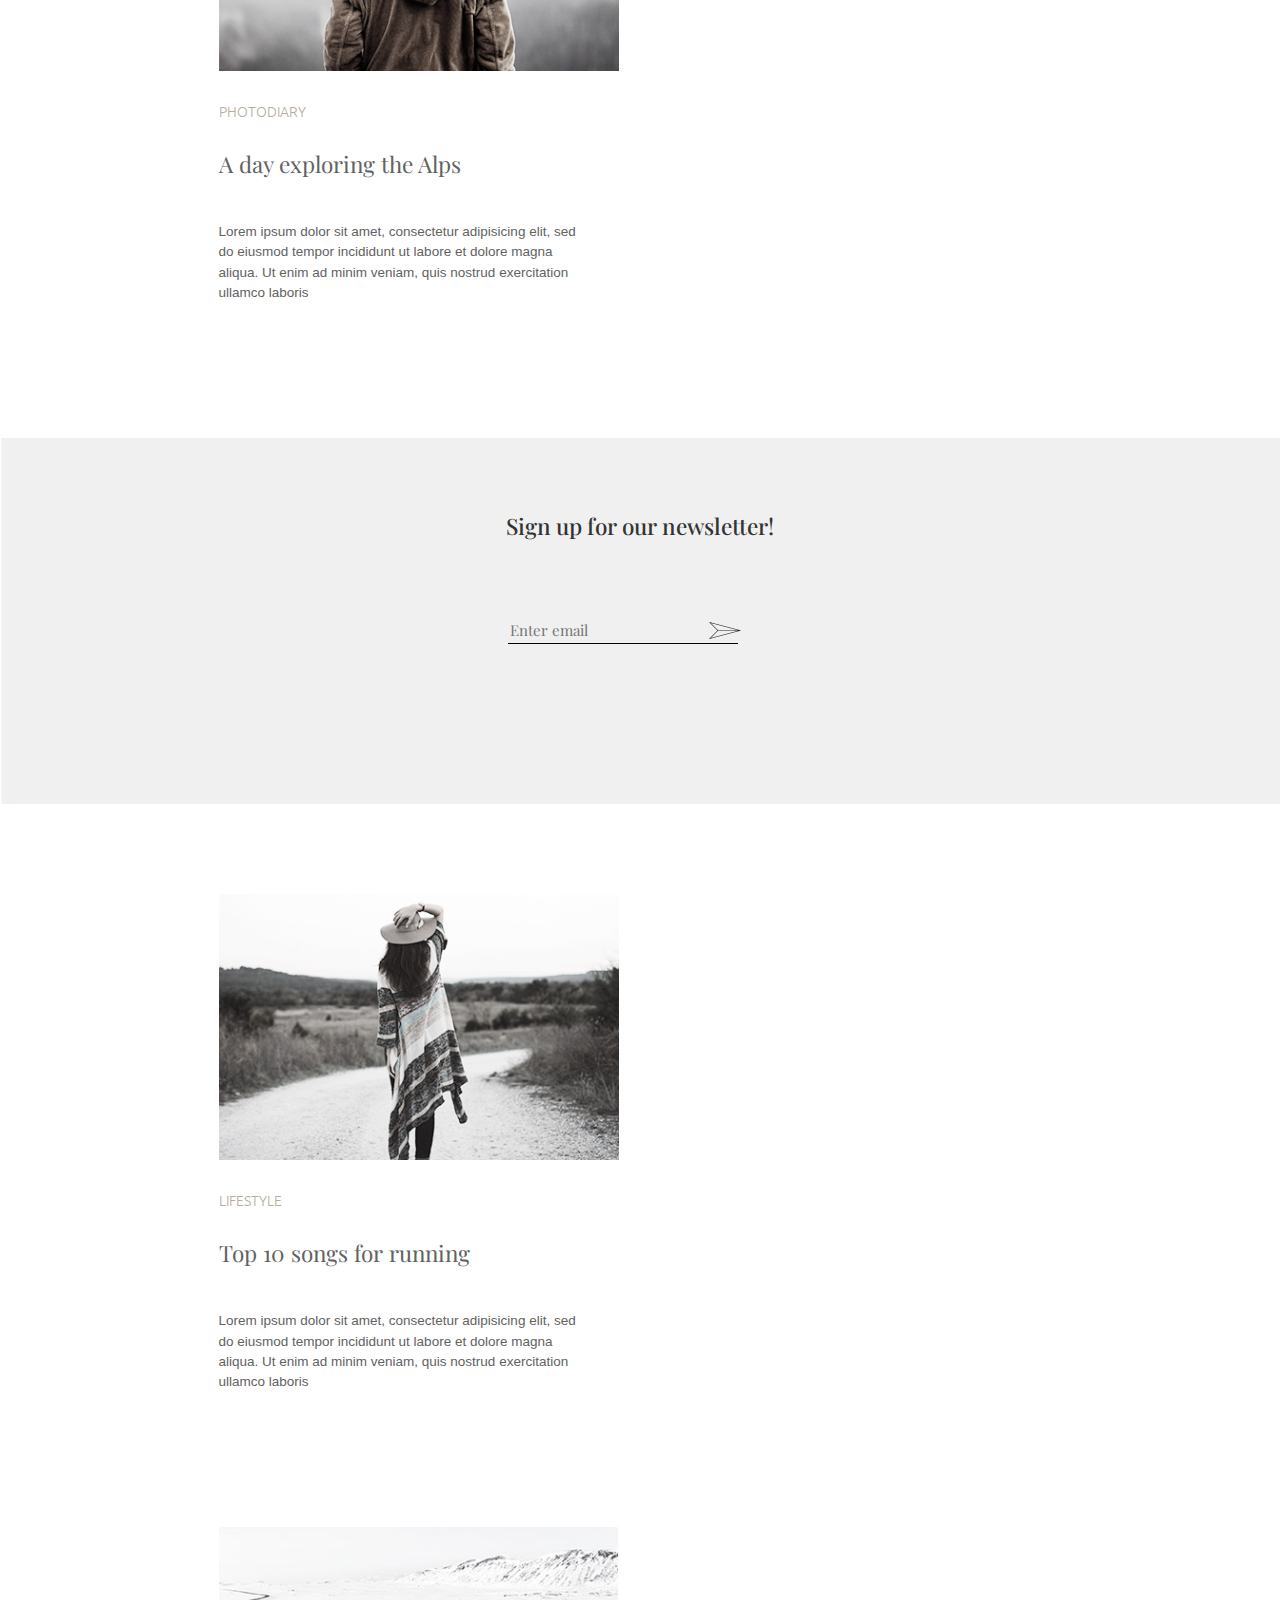
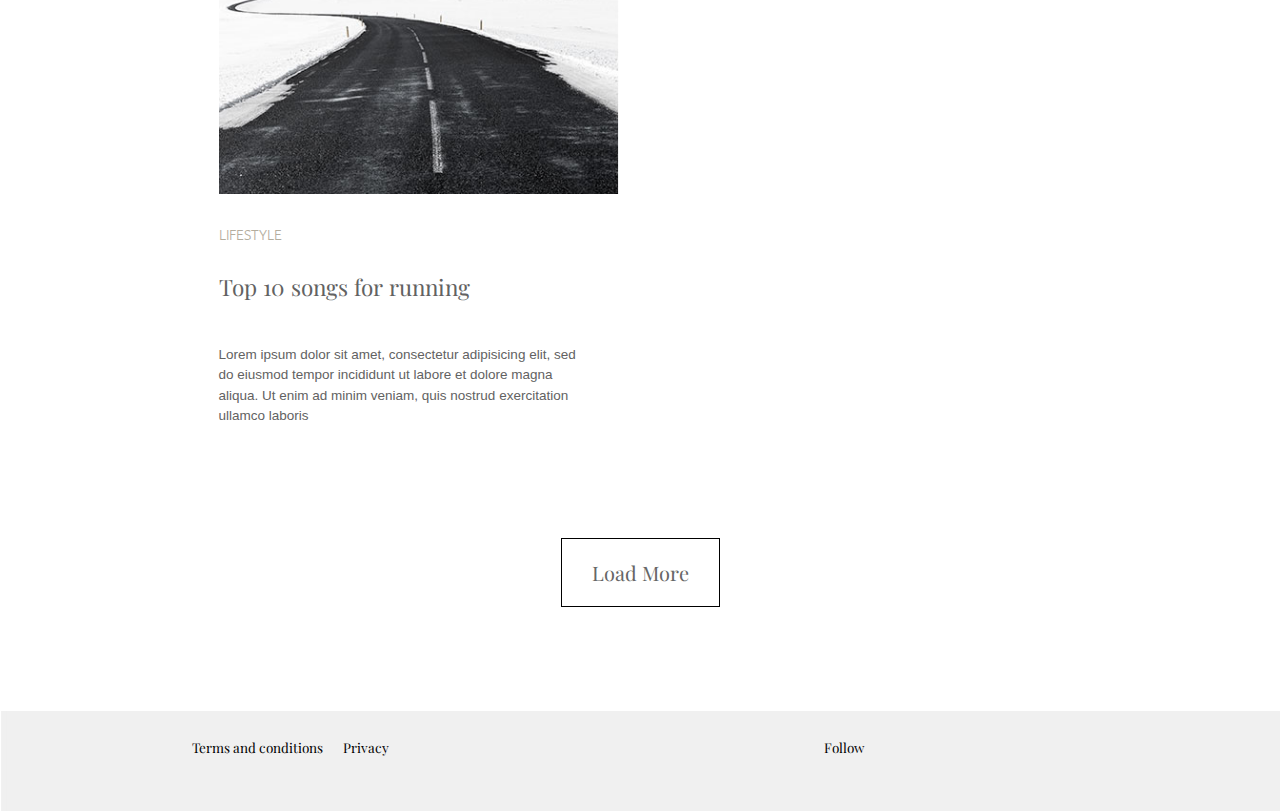
==== commit 53df3760: "minimo" ====
--- a/index.html
+++ b/index.html
@@ -188,8 +188,8 @@
 			</div>
 		</div>
 	</footer>
-<script src="https://code.jquery.com/jquery-3.3.1.slim.min.js" integrity="sha384-q8i/X+965DzO0rT7abK41JStQIAqVgRVzpbzo5smXKp4YfRvH+8abtTE1Pi6jizo" crossorigin="anonymous"></script>
-<script src="https://cdnjs.cloudflare.com/ajax/libs/popper.js/1.14.7/umd/popper.min.js" integrity="sha384-UO2eT0CpHqdSJQ6hJty5KVphtPhzWj9WO1clHTMGa3JDZwrnQq4sF86dIHNDz0W1" crossorigin="anonymous"></script>
-<script src="https://stackpath.bootstrapcdn.com/bootstrap/4.3.1/js/bootstrap.min.js" integrity="sha384-JjSmVgyd0p3pXB1rRibZUAYoIIy6OrQ6VrjIEaFf/nJGzIxFDsf4x0xIM+B07jRM" crossorigin="anonymous"></script>
+	<script src="https://code.jquery.com/jquery-3.3.1.slim.min.js" integrity="sha384-q8i/X+965DzO0rT7abK41JStQIAqVgRVzpbzo5smXKp4YfRvH+8abtTE1Pi6jizo" crossorigin="anonymous"></script>
+	<script src="https://cdnjs.cloudflare.com/ajax/libs/popper.js/1.14.7/umd/popper.min.js" integrity="sha384-UO2eT0CpHqdSJQ6hJty5KVphtPhzWj9WO1clHTMGa3JDZwrnQq4sF86dIHNDz0W1" crossorigin="anonymous"></script>
+	<script src="https://stackpath.bootstrapcdn.com/bootstrap/4.3.1/js/bootstrap.min.js" integrity="sha384-JjSmVgyd0p3pXB1rRibZUAYoIIy6OrQ6VrjIEaFf/nJGzIxFDsf4x0xIM+B07jRM" crossorigin="anonymous"></script>
 </body>
 </html>--- a/minimo.css
+++ b/minimo.css
@@ -235,7 +235,7 @@
 footer {
 	padding-top: 2%;
 	width: 100%;
-	height: 20vh;
+	height: 100px;
 	background: url("images//formbg.jpg") no-repeat;
 	background-size: cover;
 }
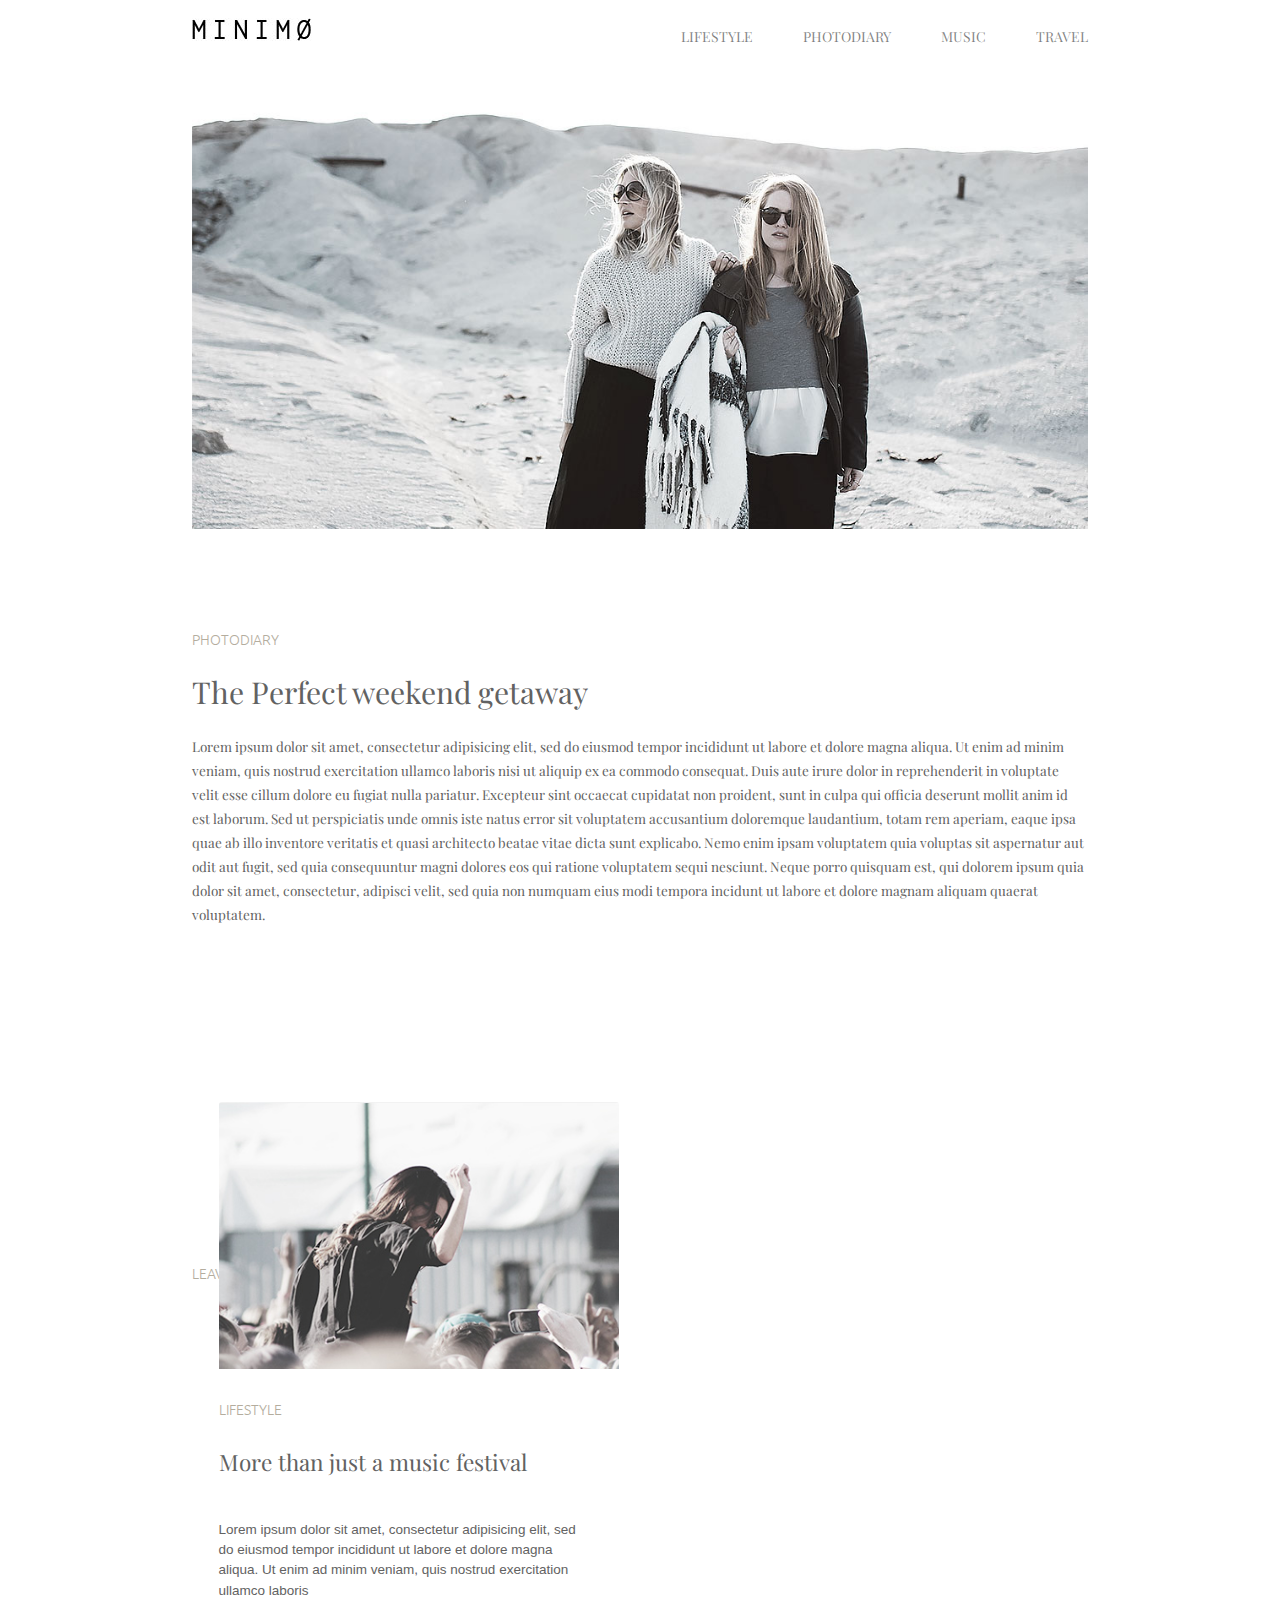
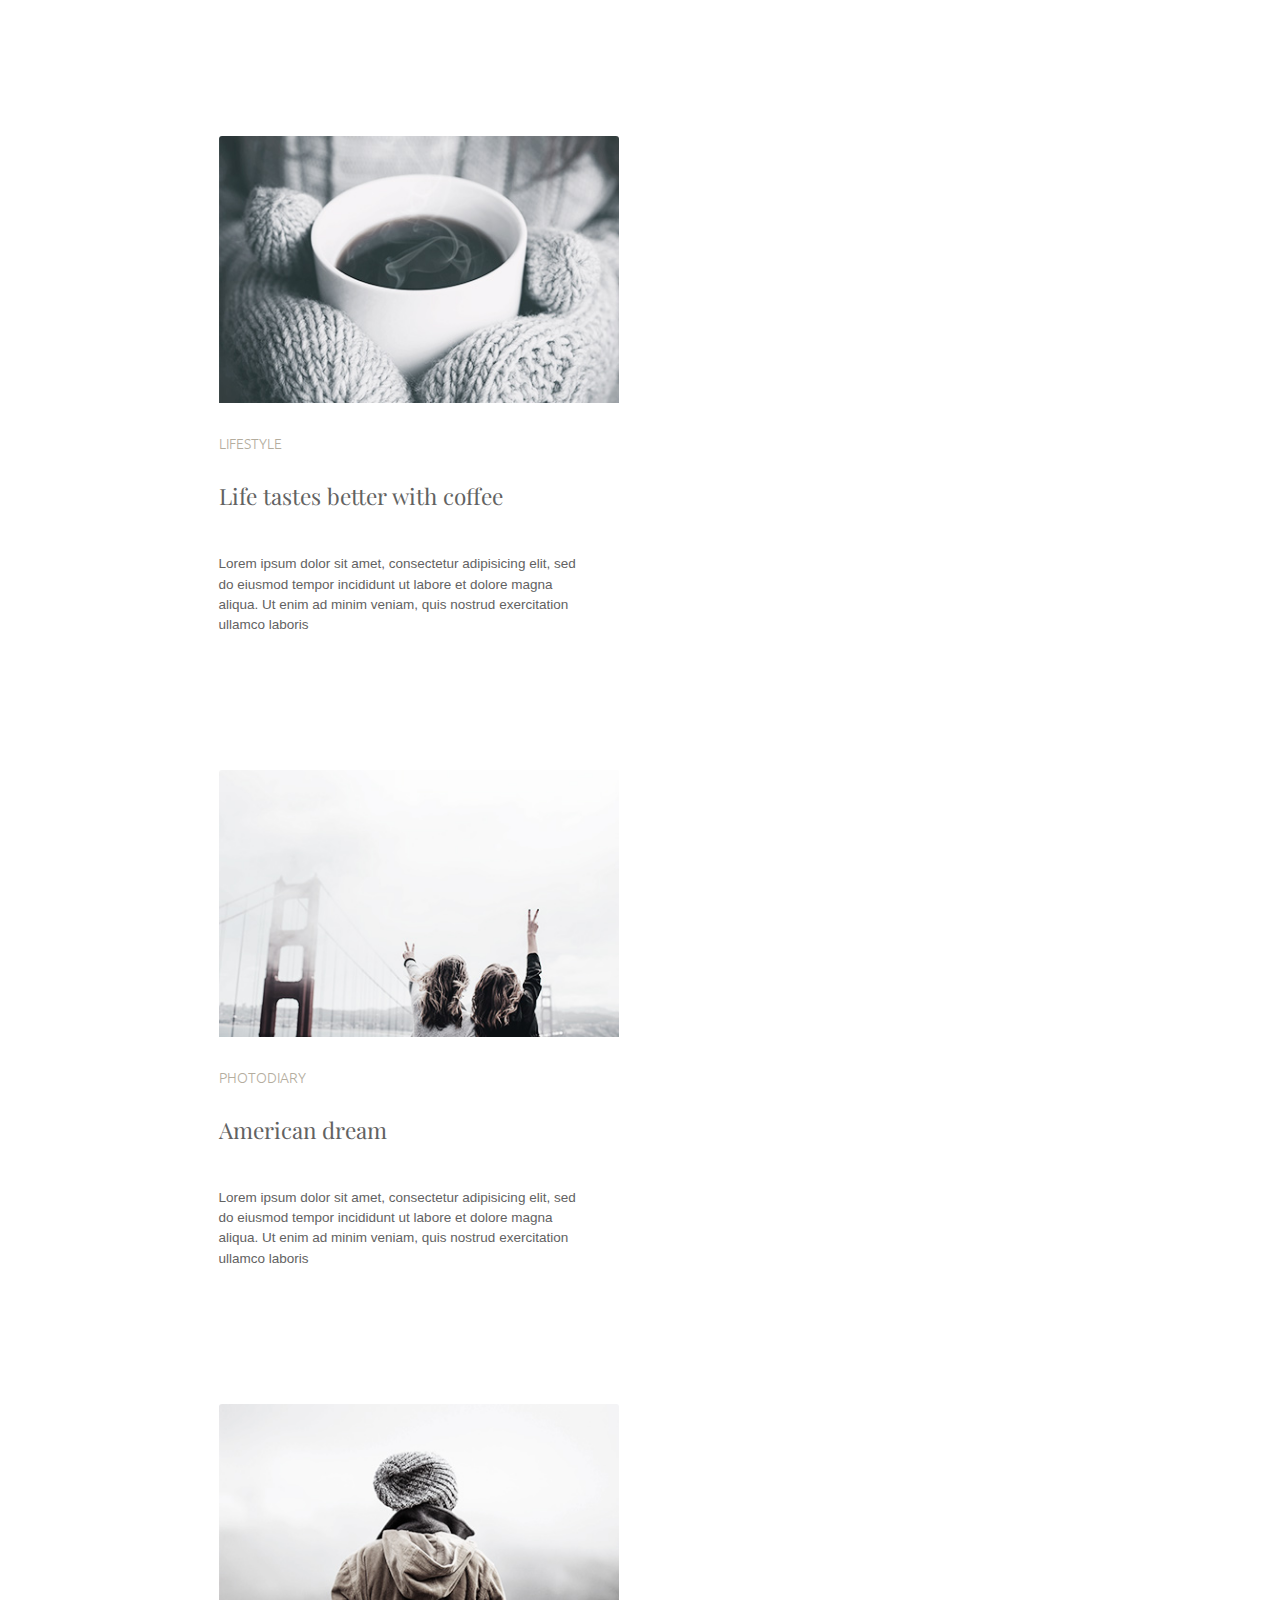
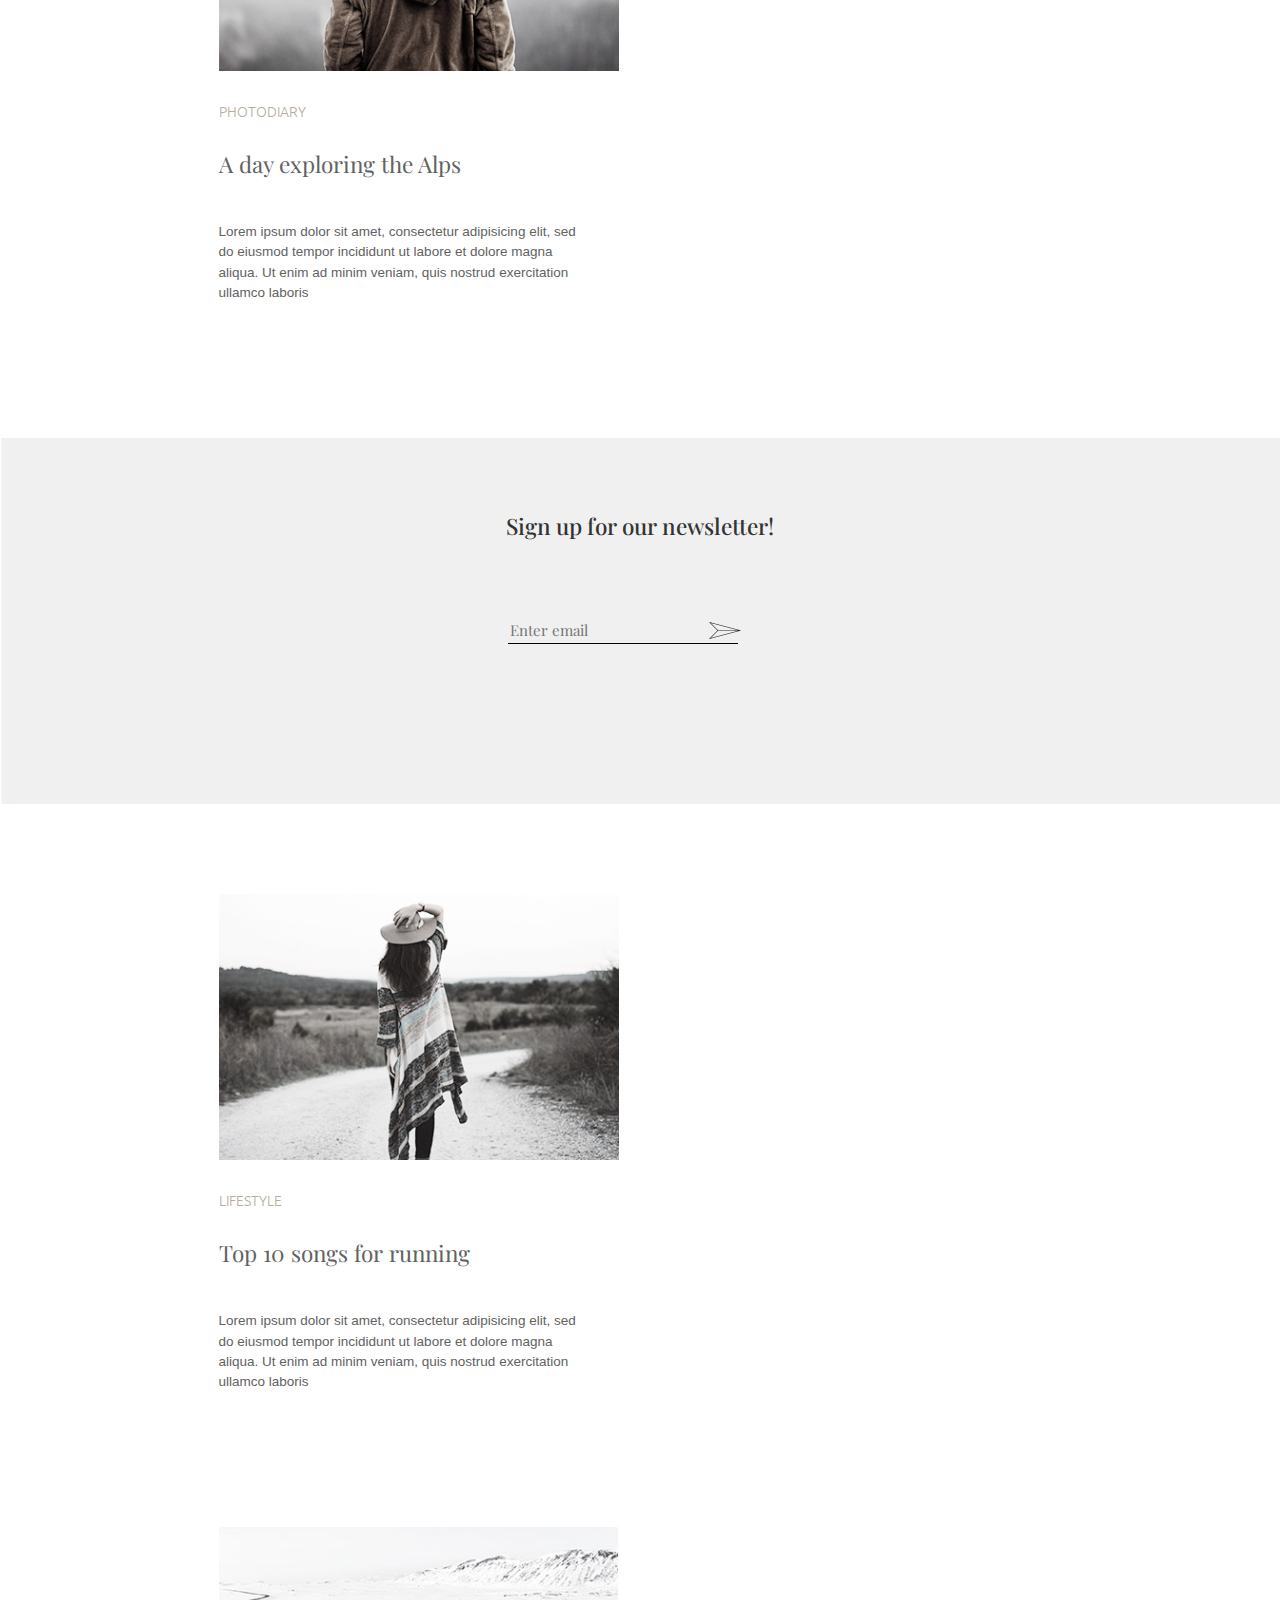
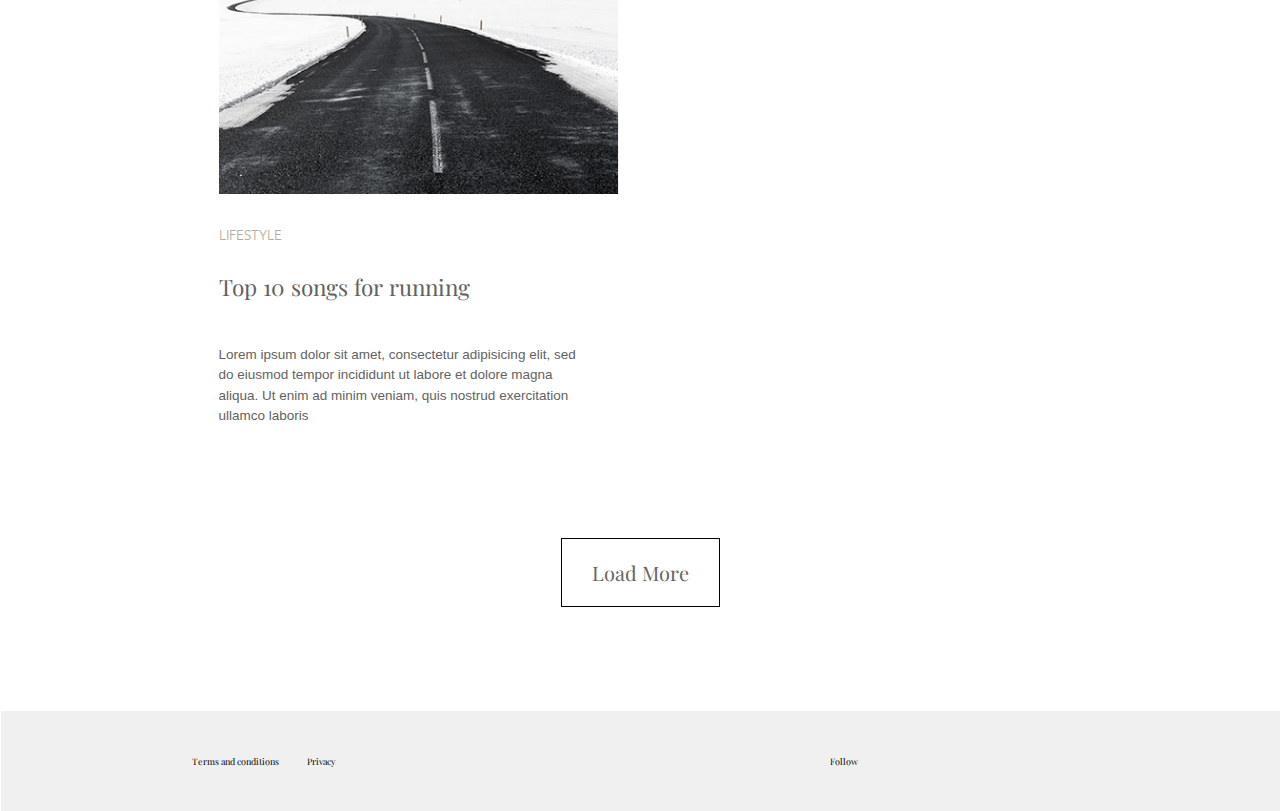
==== commit 16187f98: "minimo" ====
--- a/index.html
+++ b/index.html
@@ -162,8 +162,8 @@
 		<div class="container d-flex justify-content-between">
 			<div class="terms-info d-flex align-items-baseline justify-content-start">
 					<ul>
-						<li><a href="#" class="footer-link mr-3">Terms and conditions</a></li>
-						<li><a href="#" class="footer-link mr-3">Privacy</a></li>
+						<li><a href="#" class="footer-link mr-4">Terms and conditions</a></li>
+						<li><a href="#" class="footer-link">Privacy</a></li>
 					</ul>
 			</div>
 			<div class="social-media d-flex align-items-baseline justify-content-center">
--- a/minimo.css
+++ b/minimo.css
@@ -233,7 +233,7 @@
 /* FOOTER */
 /* ============================ */
 footer {
-	padding-top: 2%;
+	padding-top: 3%;
 	width: 100%;
 	height: 100px;
 	background: url("images//formbg.jpg") no-repeat;
@@ -249,7 +249,7 @@
 .social-media p {
 	list-style-type: none;
 	display: inline-block;
-	font-size: .9em;
+	font-size: .6em;
 	line-height: 20px;
 	color: black;
 	font-family: "Playfair Display";
@@ -265,6 +265,7 @@
 	padding-top: 30px;
 	height: 100%;
 	padding: 0;
+	margin: 0;
 }
 
 .footer-link {
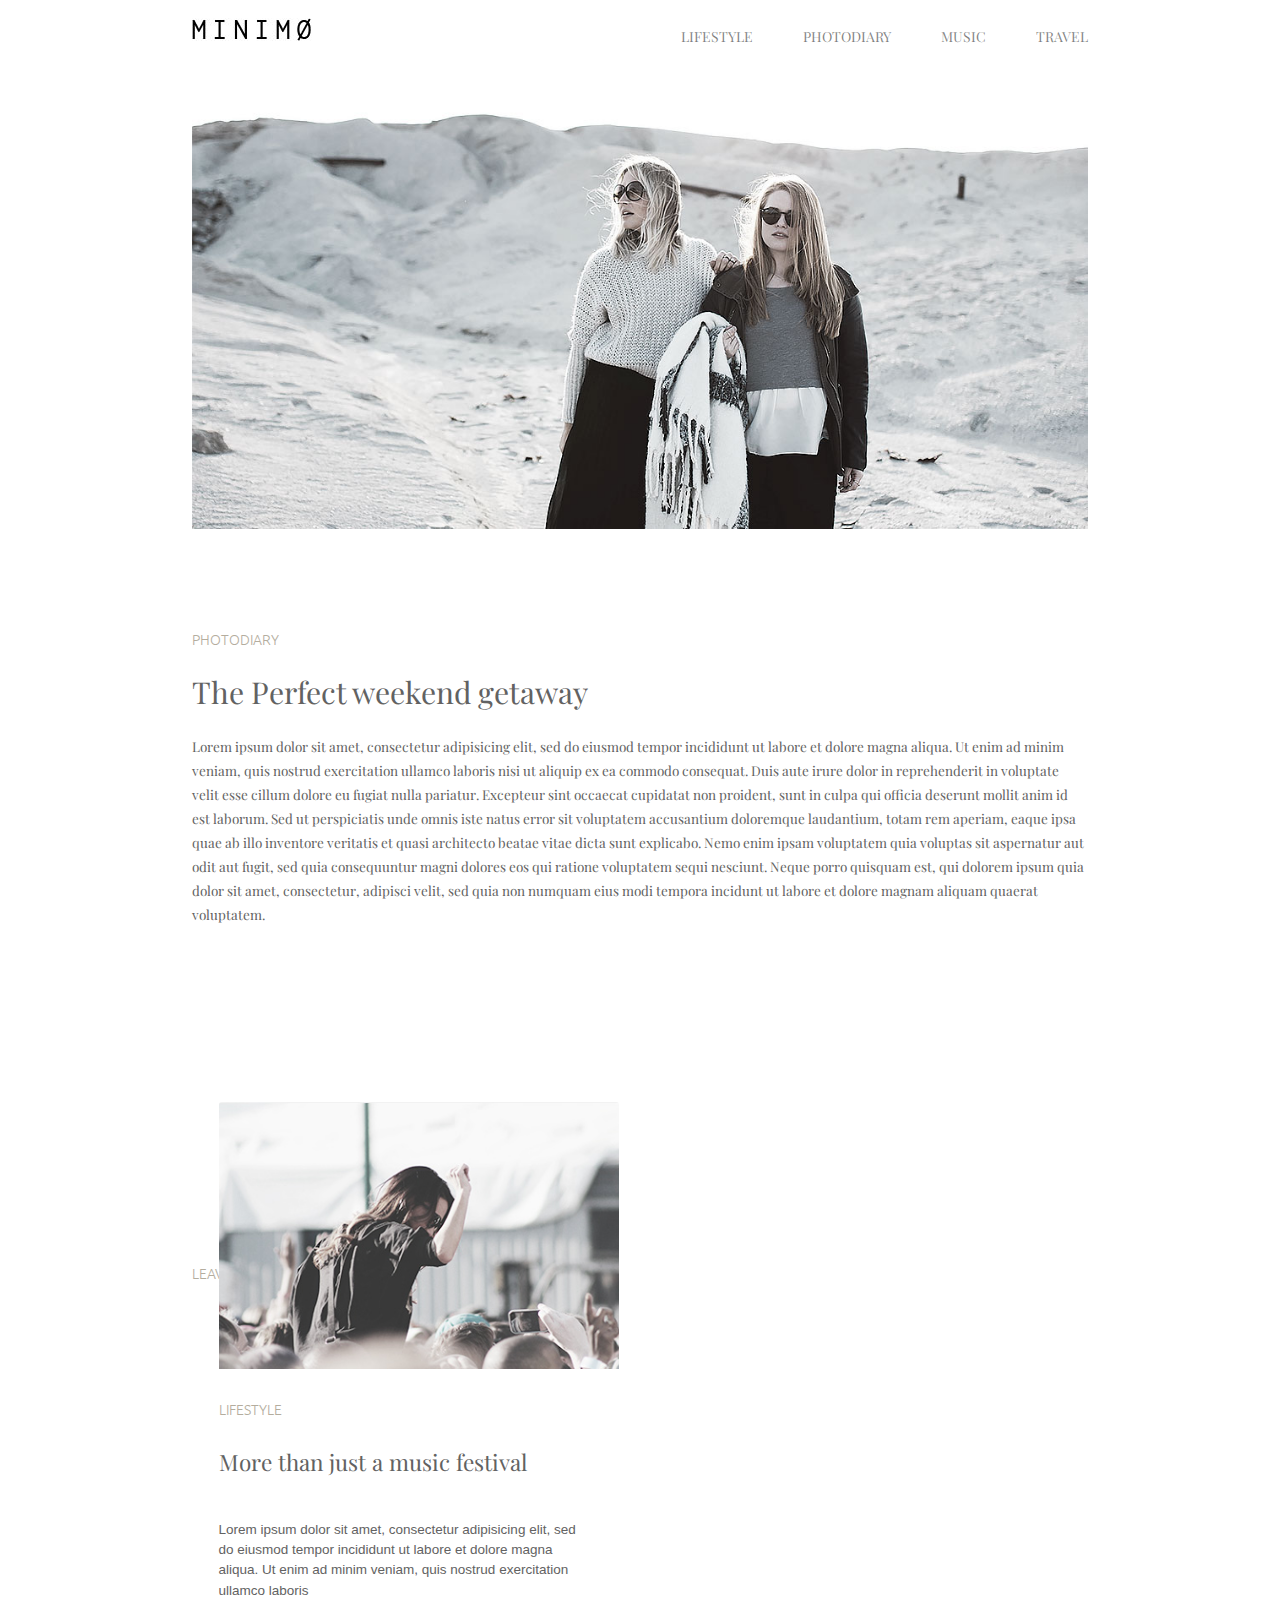
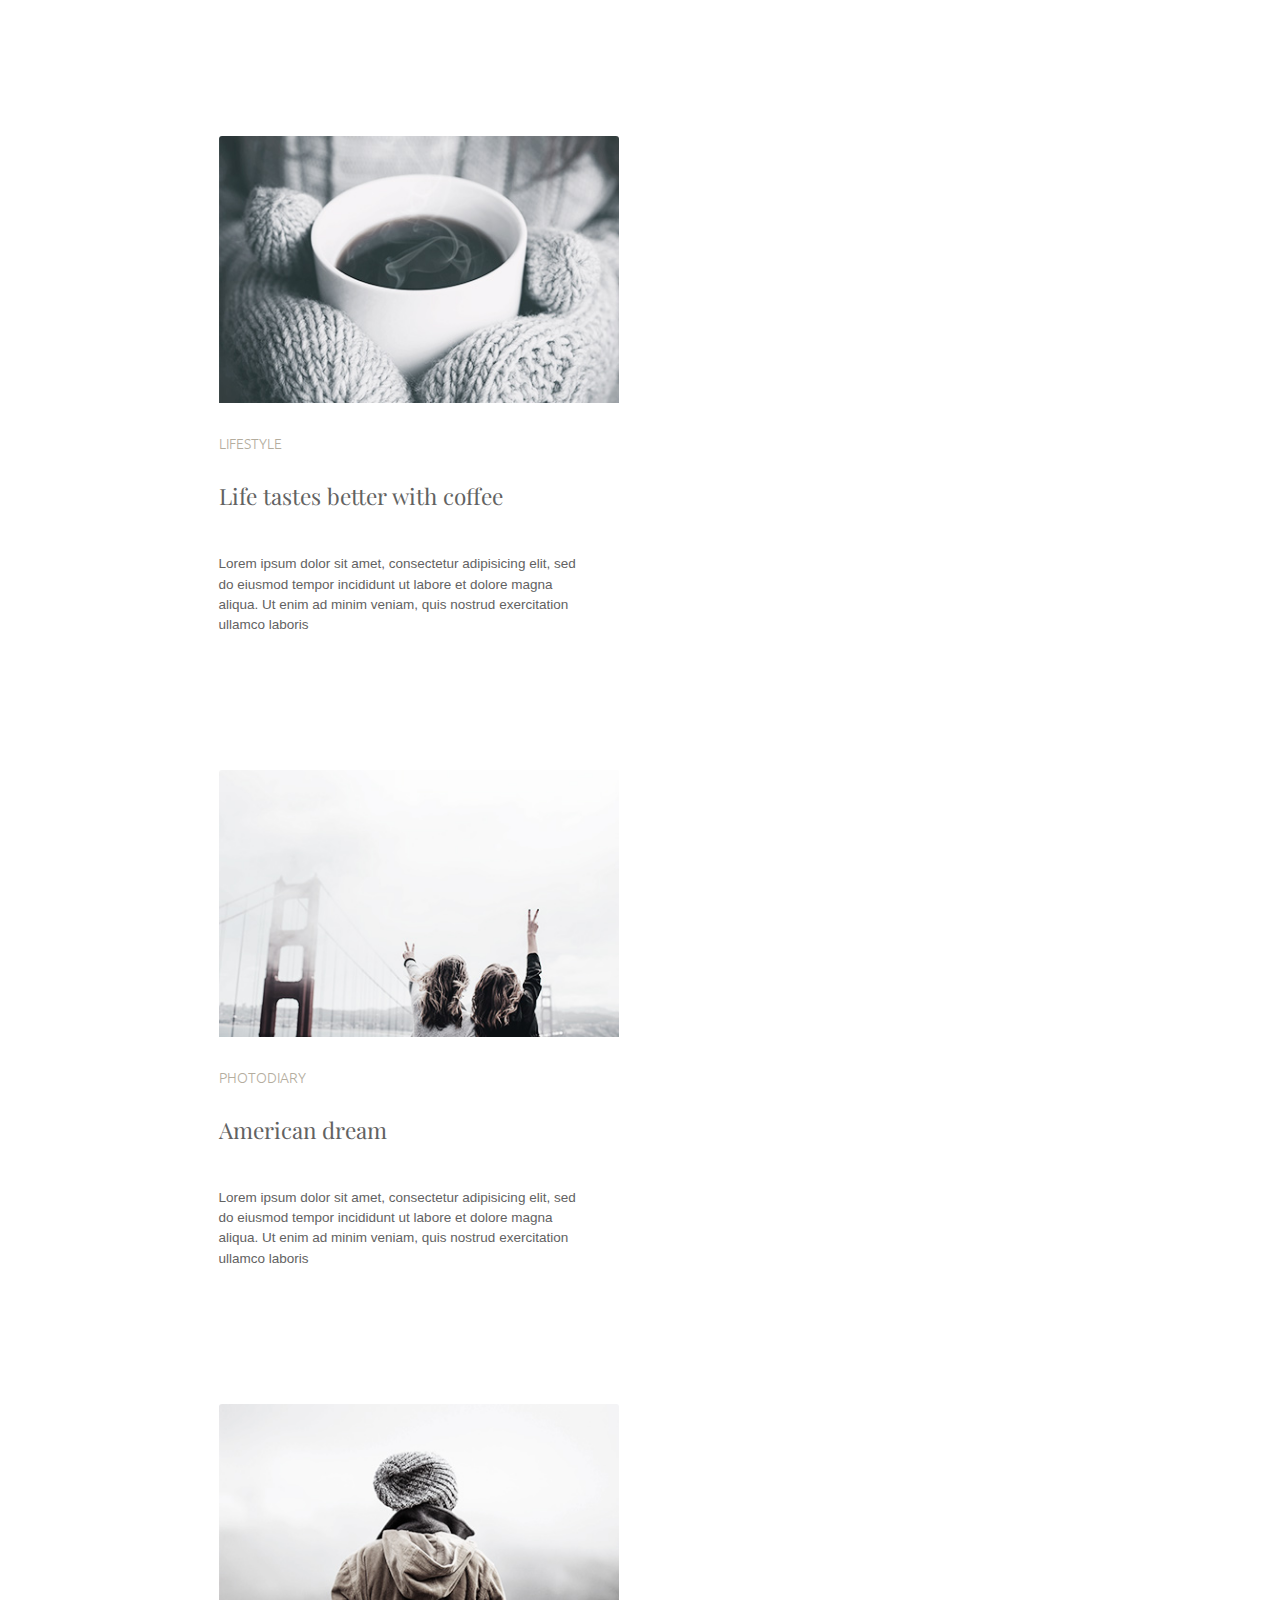
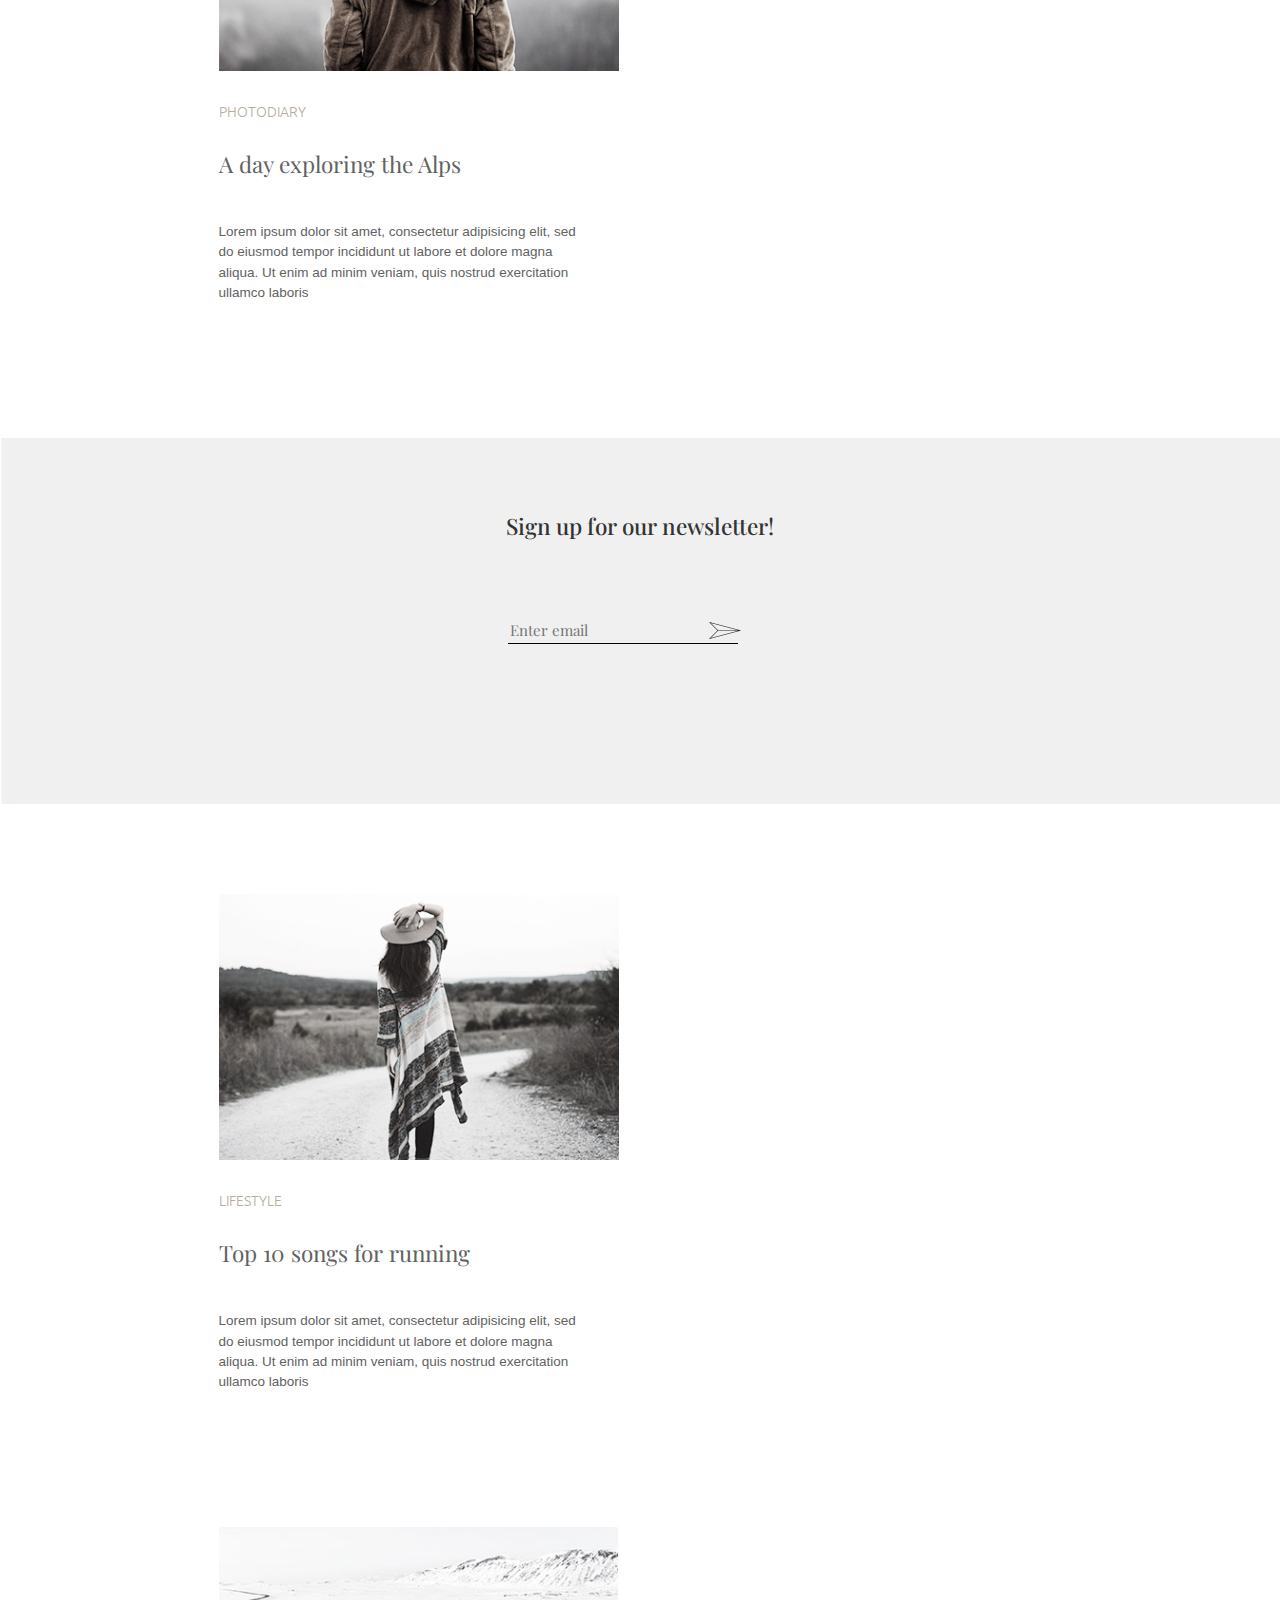
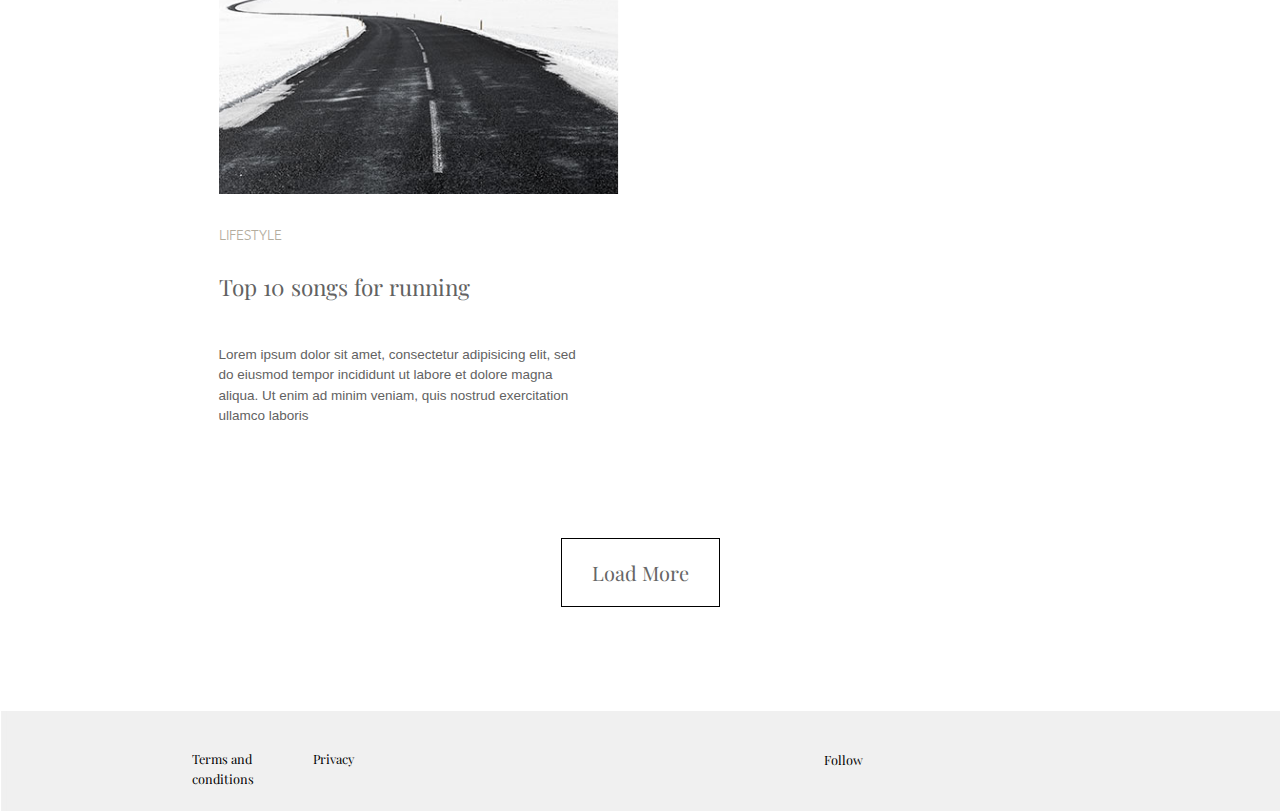
==== commit 1a69d2e2: "minimo" ====
--- a/index.html
+++ b/index.html
@@ -161,10 +161,10 @@
 	<footer>
 		<div class="container d-flex justify-content-between">
 			<div class="terms-info d-flex align-items-baseline justify-content-start">
-					<ul>
-						<li><a href="#" class="footer-link mr-4">Terms and conditions</a></li>
-						<li><a href="#" class="footer-link">Privacy</a></li>
-					</ul>
+				<div class="row d-flex justify-content-end">
+					<div class="col-sm-6"><a href="#" class="footer-link mr-3">Terms and conditions</a></div>
+					<div class="col-sm-6"><a href="#" class="footer-link">Privacy</a></div>
+				</div>
 			</div>
 			<div class="social-media d-flex align-items-baseline justify-content-center">
 				<p class="mr-3">Follow</p>
--- a/minimo.css
+++ b/minimo.css
@@ -244,12 +244,12 @@
 	width: 100%;
 }
 
-.terms-info li,
+.terms-info,
 .social-media li,
 .social-media p {
 	list-style-type: none;
 	display: inline-block;
-	font-size: .6em;
+	font-size: 85%;
 	line-height: 20px;
 	color: black;
 	font-family: "Playfair Display";
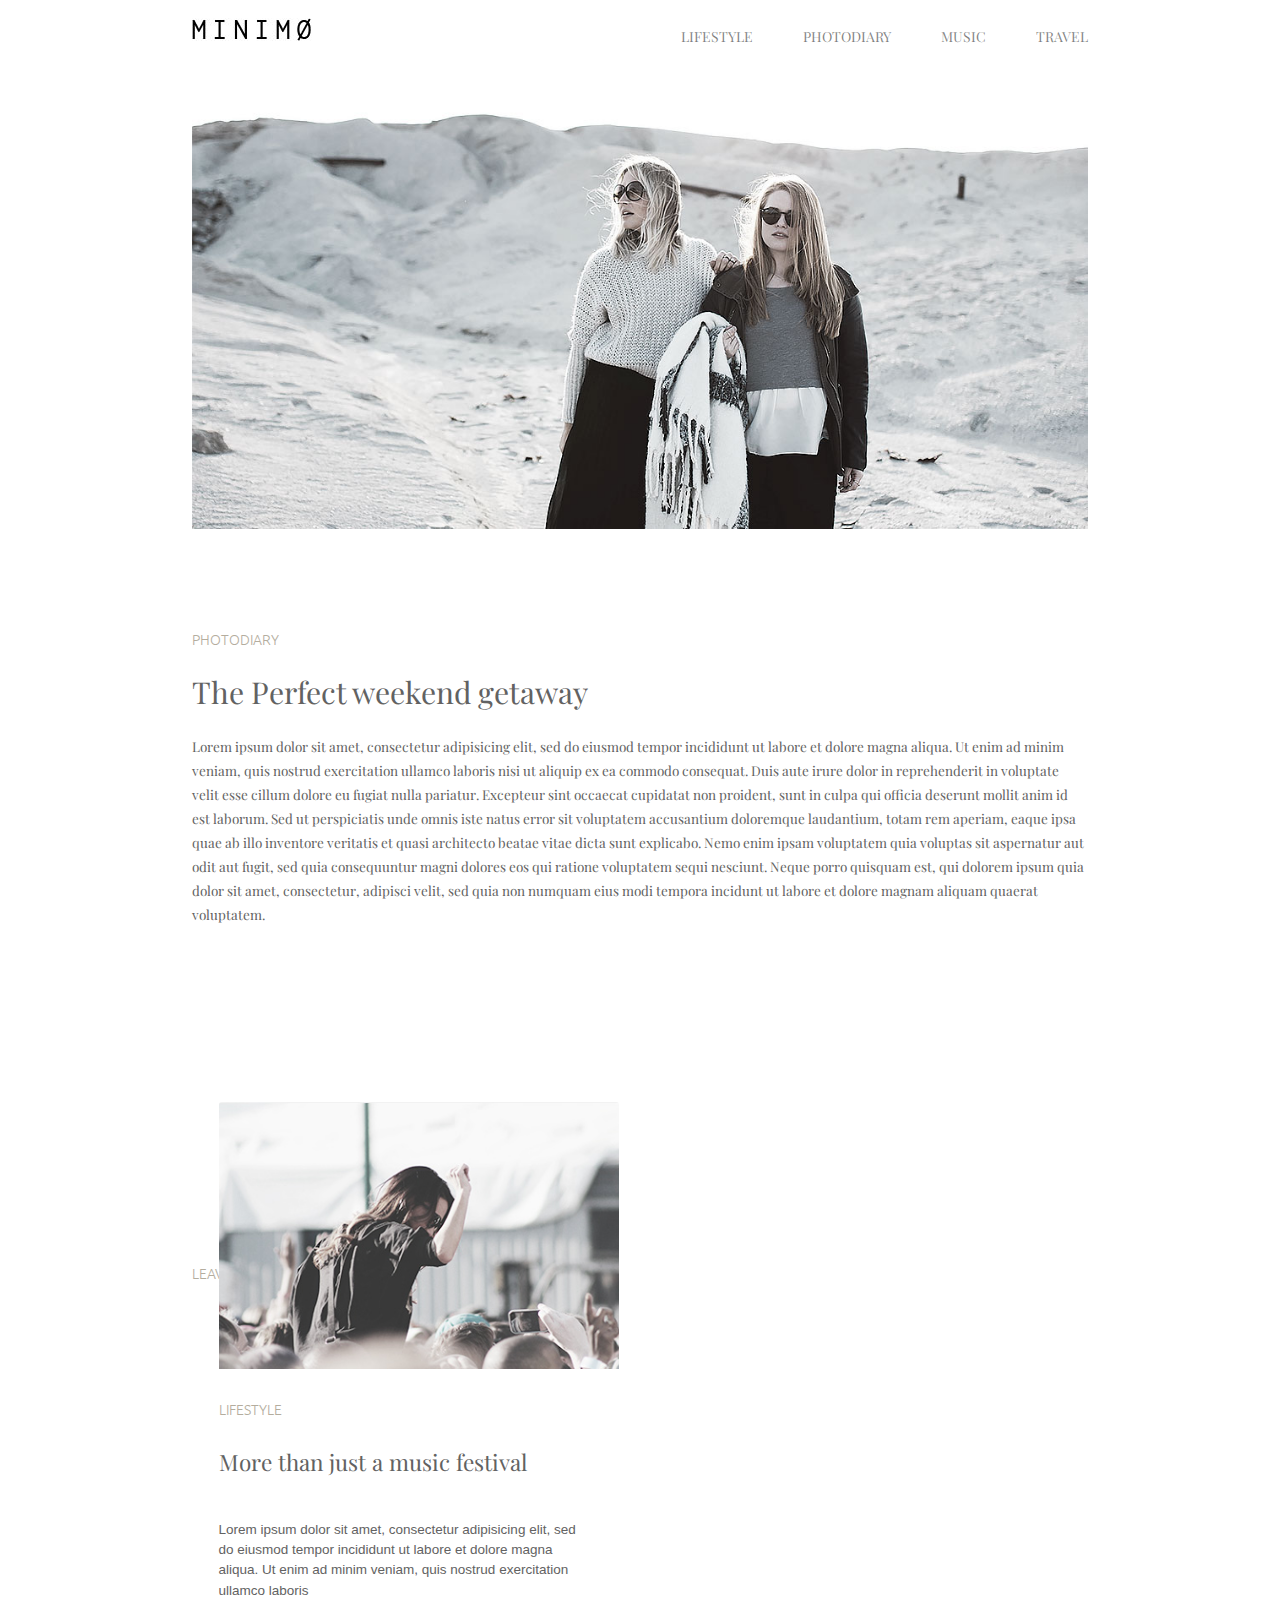
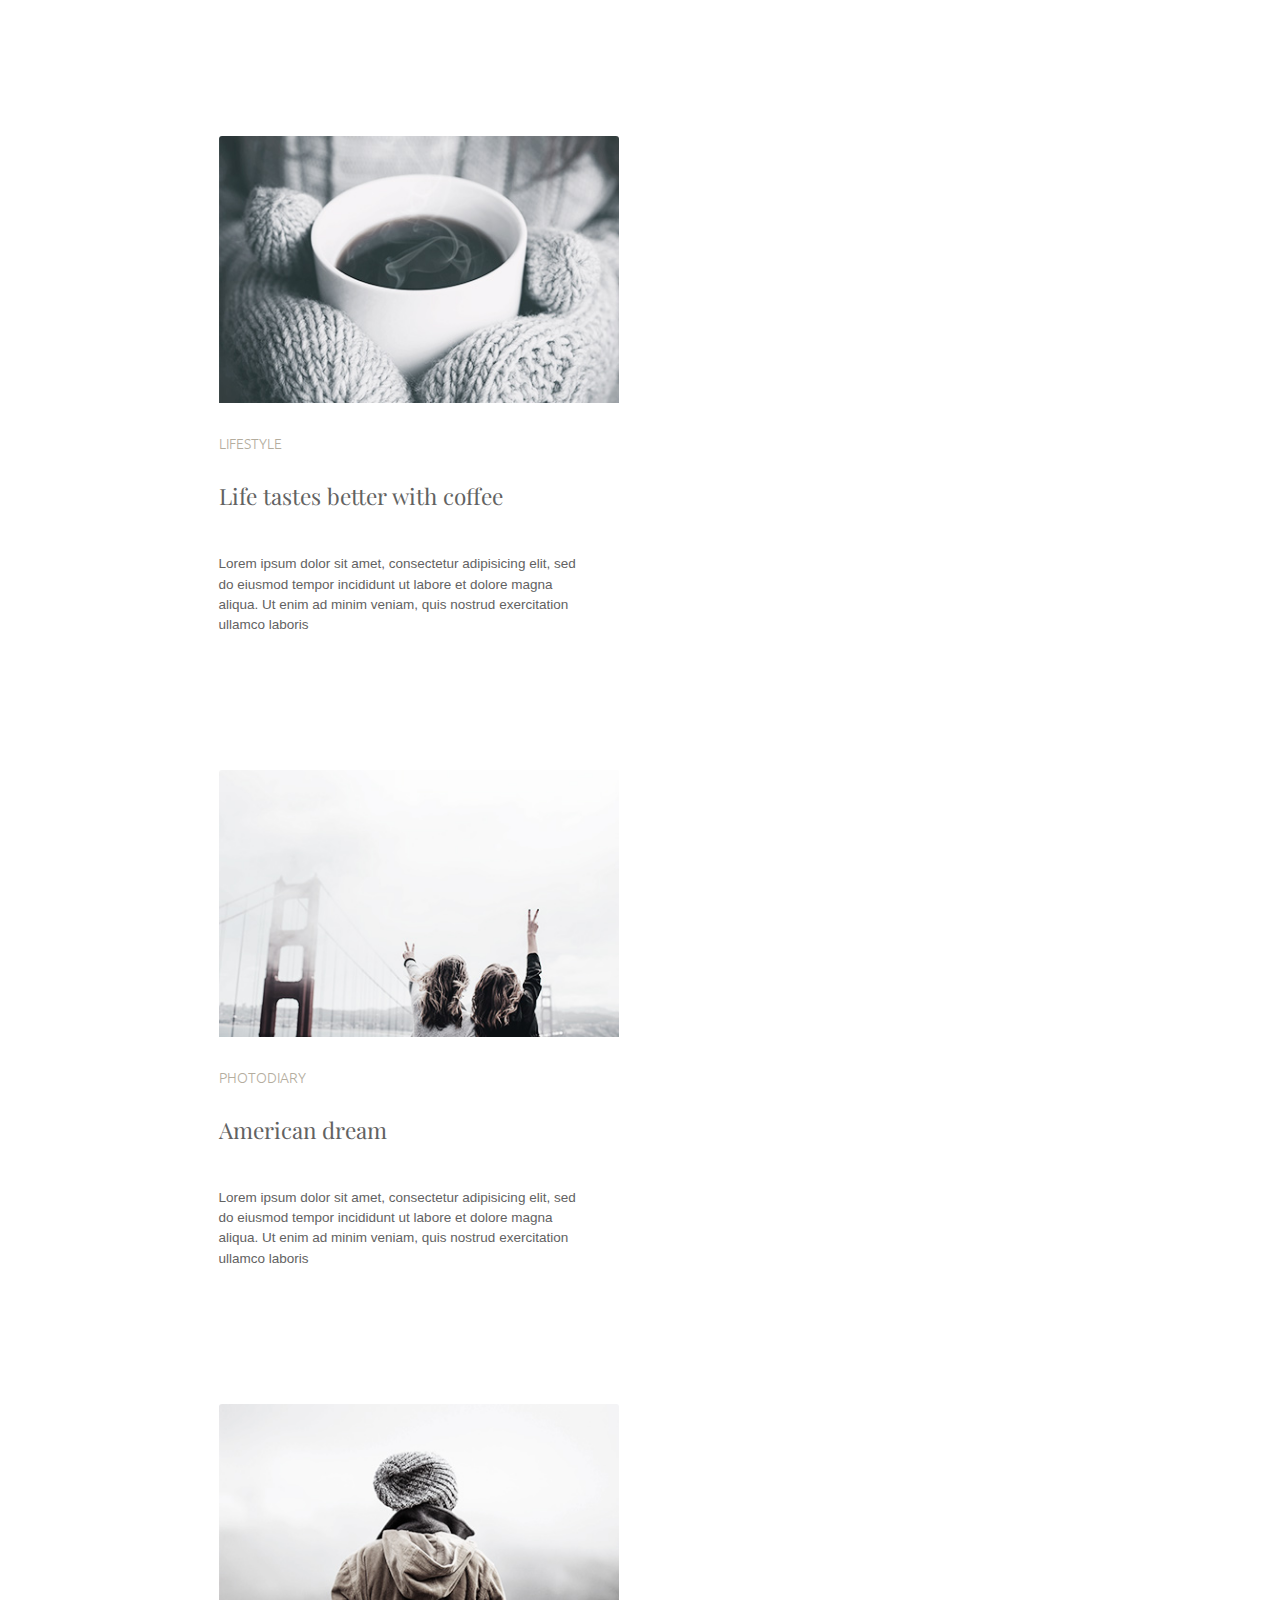
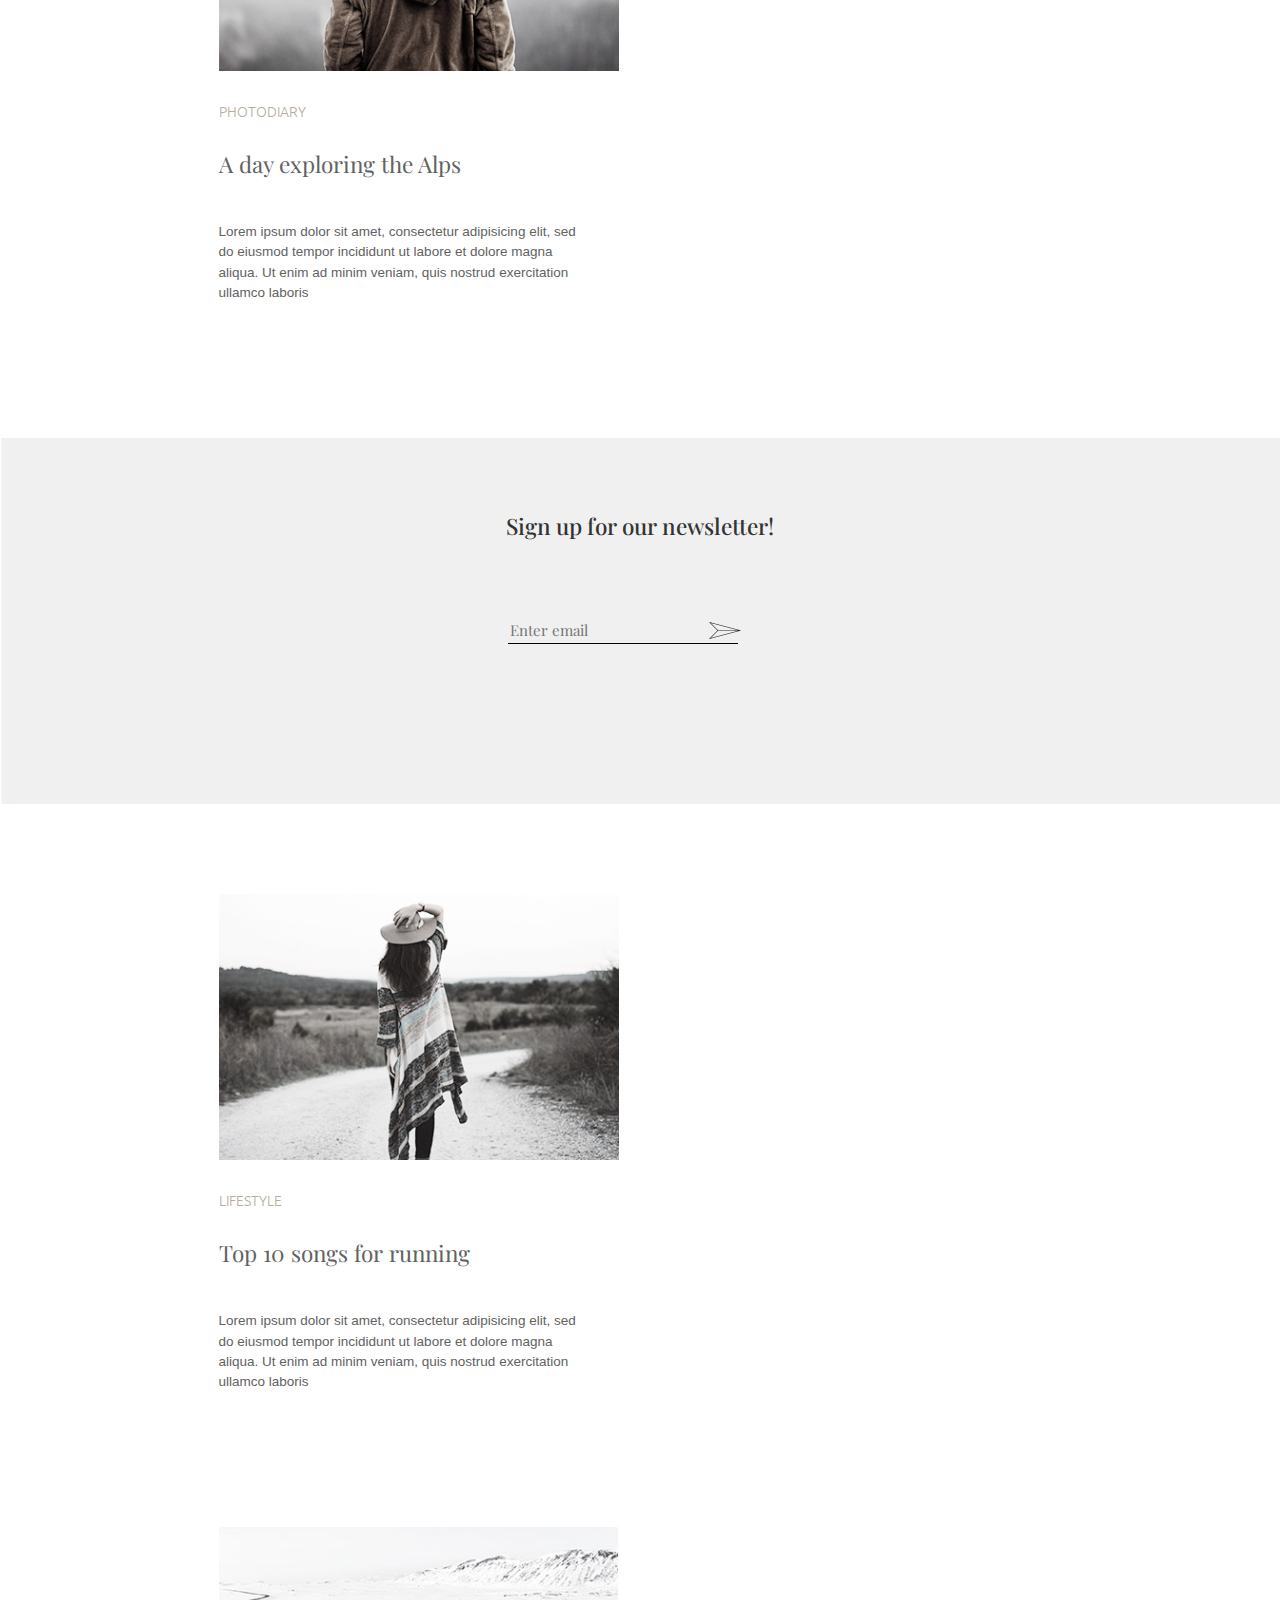
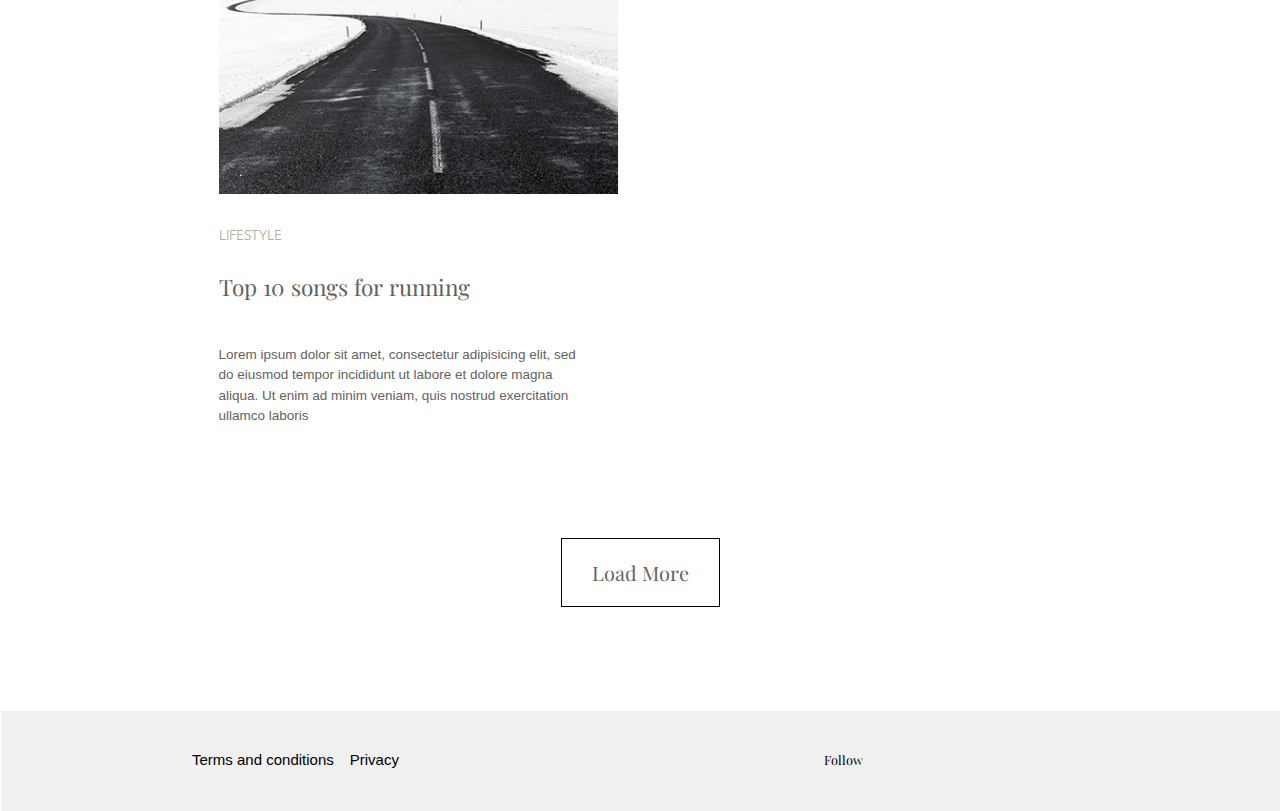
==== commit 65adaed4: "minimo" ====
--- a/index.html
+++ b/index.html
@@ -159,11 +159,11 @@
 	<!-- FOOTER -->
 	<!--===================================  -->
 	<footer>
-		<div class="container d-flex justify-content-between">
-			<div class="terms-info d-flex align-items-baseline justify-content-start">
-				<div class="row d-flex justify-content-end">
-					<div class="col-sm-6"><a href="#" class="footer-link mr-3">Terms and conditions</a></div>
-					<div class="col-sm-6"><a href="#" class="footer-link">Privacy</a></div>
+		<div class="container d-flex">
+			<div class="terms-info w-100">
+				<div class="d-flex justify-content-md-start w-100 flex-wrap ">
+					<div class="mb-2 pl-0"><a href="#" class="footer-link mr-3">Terms and conditions</a></div>
+					<div class="w-auto"><a href="#" class="footer-link">Privacy</a></div>
 				</div>
 			</div>
 			<div class="social-media d-flex align-items-baseline justify-content-center">
--- a/minimo.css
+++ b/minimo.css
@@ -244,7 +244,6 @@
 	width: 100%;
 }
 
-.terms-info,
 .social-media li,
 .social-media p {
 	list-style-type: none;
